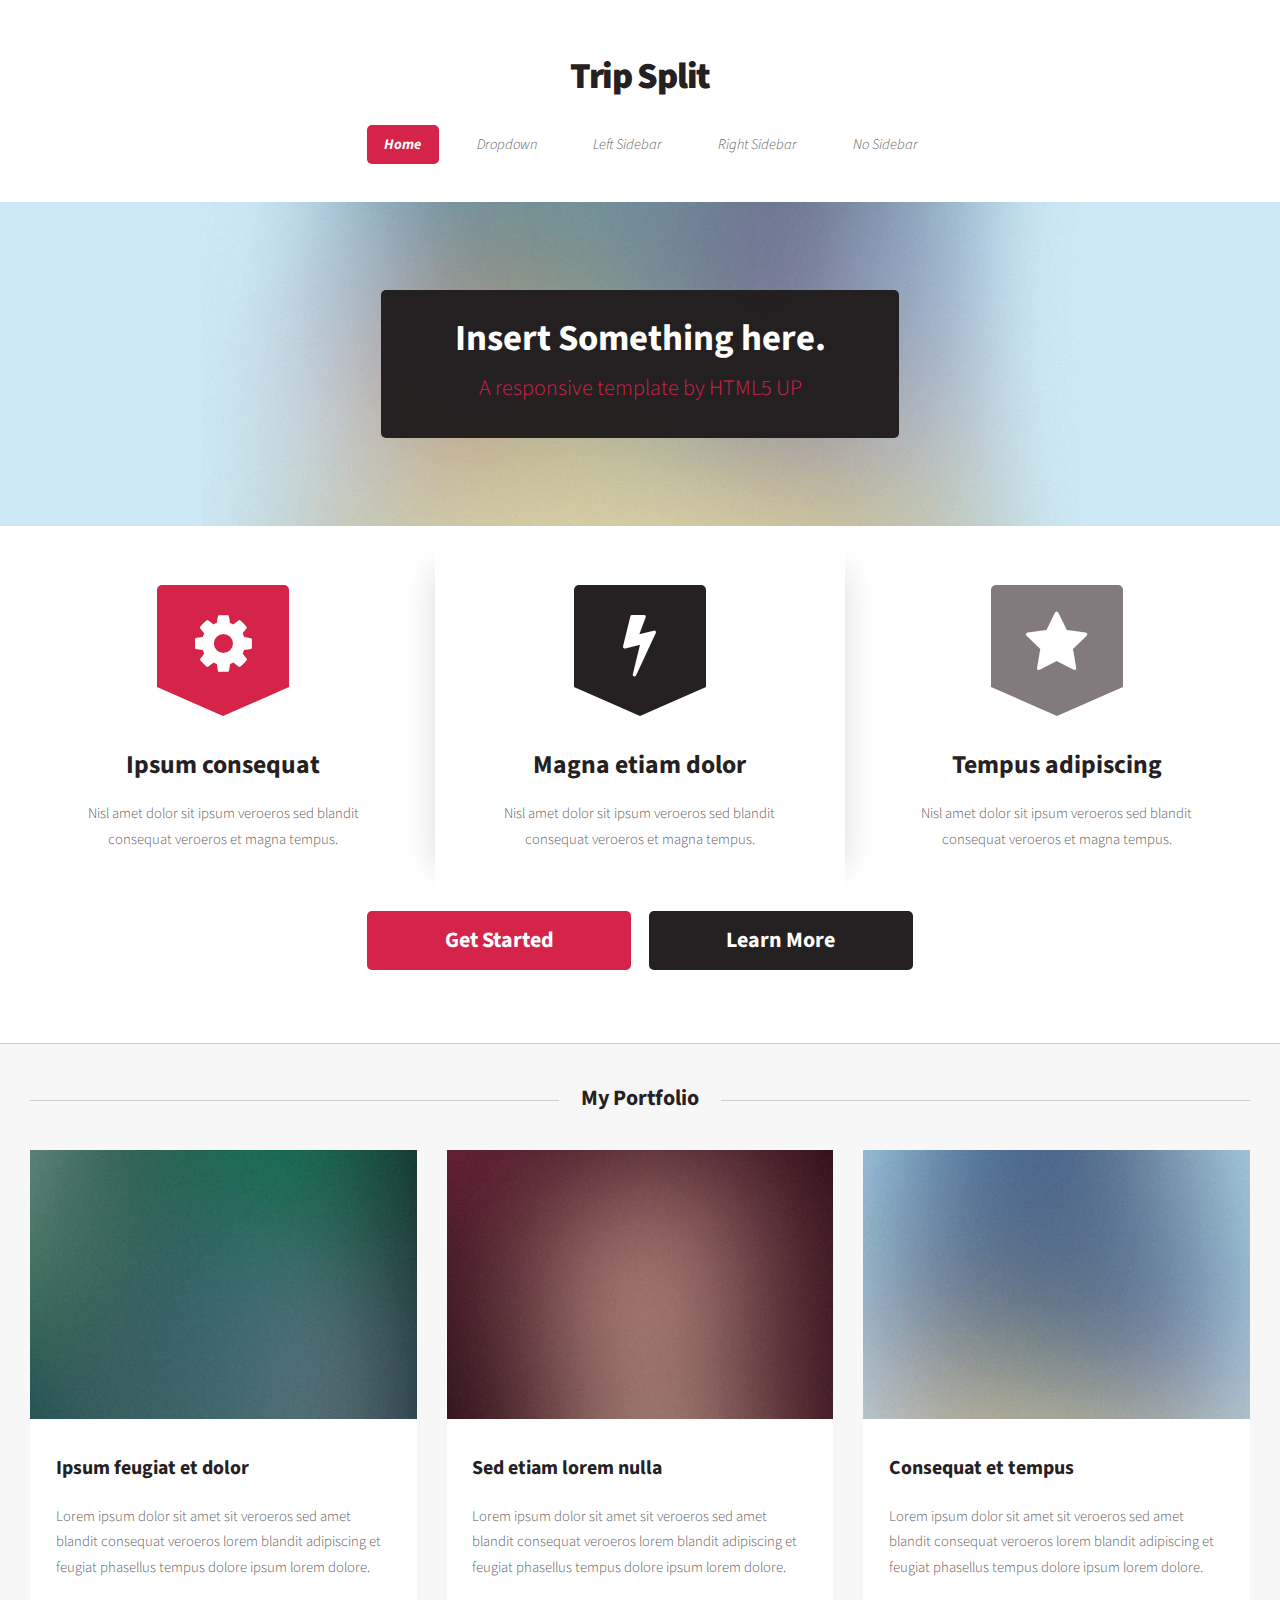
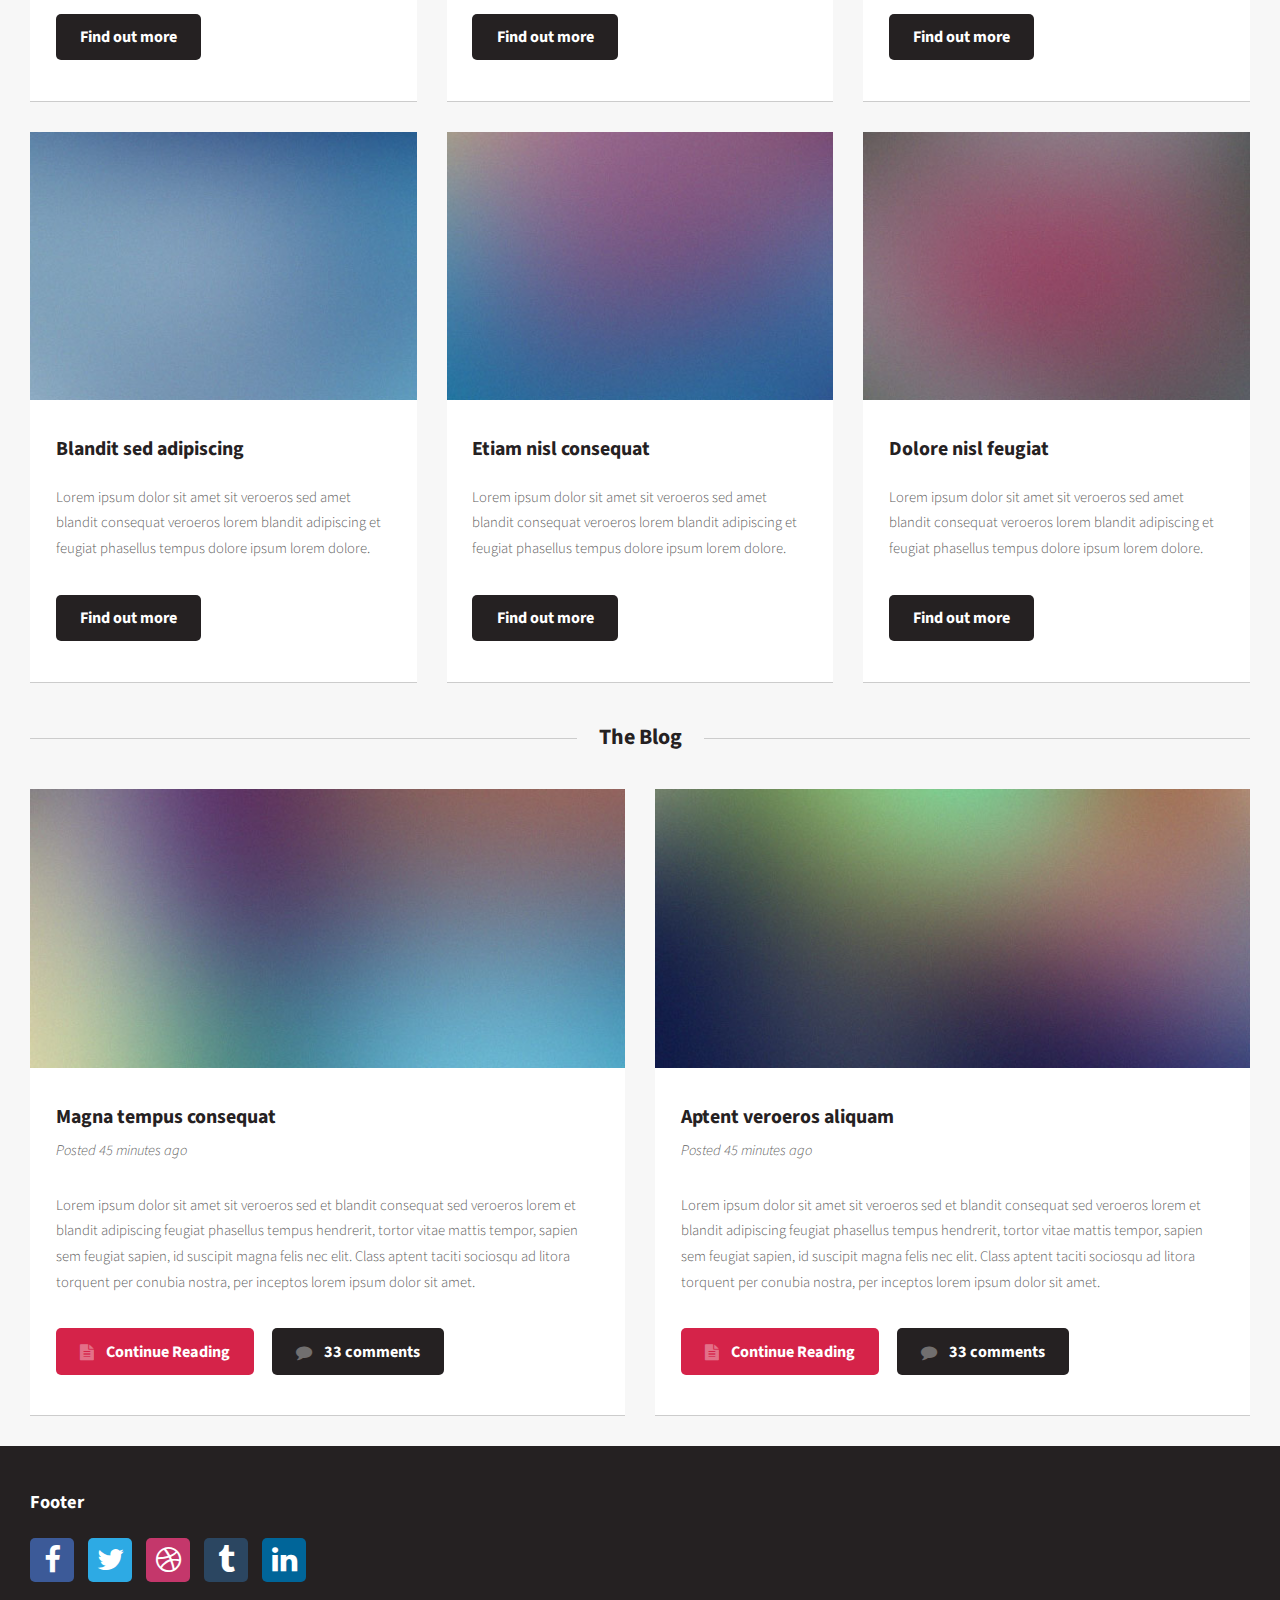
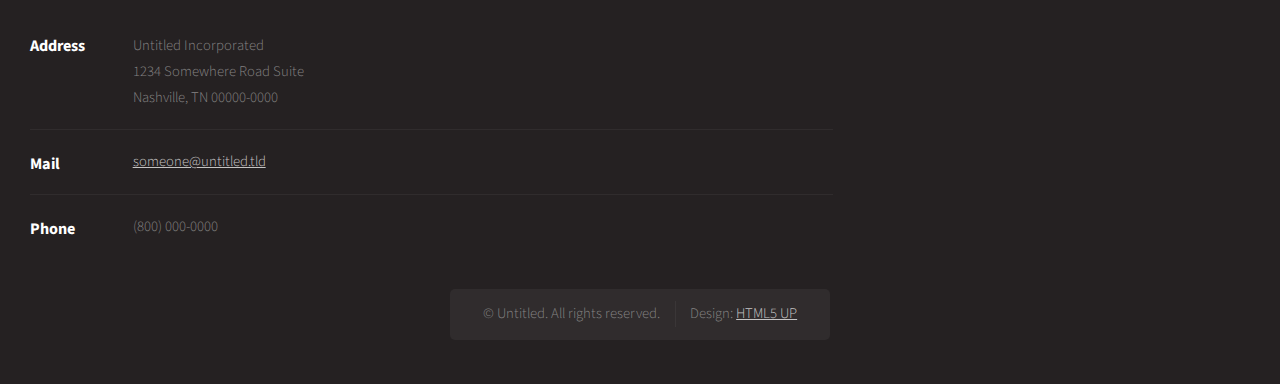
==== Online Website/index.html @ 44458ffa "working on HTML/CSS" ====
<!DOCTYPE HTML>
<!--
	Dopetrope by HTML5 UP
	html5up.net | @ajlkn
	Free for personal and commercial use under the CCA 3.0 license (html5up.net/license)
-->
<html>
	<head>
		<title>Trip Split Project</title>
		<meta charset="utf-8" />
		<meta name="viewport" content="width=device-width, initial-scale=1, user-scalable=no" />
		<link rel="stylesheet" href="assets/css/main.css" />
	</head>
	<body class="homepage is-preload">
		<div id="page-wrapper">

			<!-- Header -->
				<section id="header">

					<!-- Logo -->
						<h1><a href="index.html">Trip Split</a></h1>

					<!-- Nav -->
						<nav id="nav">
							<ul>
								<li class="current"><a href="index.html">Home</a></li>
								<li>
									<a href="#">Dropdown</a>
									<ul>
										<li><a href="#">Dropdown 1</a></li>
										<li><a href="#">Dropdown 2</a></li>
										<li><a href="#">Dropdown 3</a></li>
										<li><a href="#">Dropdown 4</a>
											<ul>
												<li><a href="#">Magna phasellus</a></li>
												<li><a href="#">Etiam dolore nisl</a></li>
												<li><a href="#">Veroeros feugiat</a></li>
												<li><a href="#">Nisl sed aliquam</a></li>
												<li><a href="#">Dolore adipiscing</a></li>
											</ul>
										</li>
										<li><a href="#">Dropdown 5</a></li>
									</ul>
								</li>
								<li><a href="left-sidebar.html">Left Sidebar</a></li>
								<li><a href="right-sidebar.html">Right Sidebar</a></li>
								<li><a href="no-sidebar.html">No Sidebar</a></li>
							</ul>
						</nav>

					<!-- Banner -->
						<section id="banner">
							<header>
								<h2>Insert Something here.</h2>
								<p>A responsive template by HTML5 UP</p>
							</header>
						</section>

					<!-- Intro -->
						<section id="intro" class="container">
                <div class="row">
								<div class="col-4 col-12-medium">
									<section class="first">
										<i class="icon featured fa-cog"></i>
										<header>
											<h2>Ipsum consequat</h2>
										</header>
										<p>Nisl amet dolor sit ipsum veroeros sed blandit consequat veroeros et magna tempus.</p>
									</section>
								</div>
								<div class="col-4 col-12-medium">
									<section class="middle">
										<i class="icon featured alt fa-flash"></i>
										<header>
											<h2>Magna etiam dolor</h2>
										</header>
										<p>Nisl amet dolor sit ipsum veroeros sed blandit consequat veroeros et magna tempus.</p>
									</section>
								</div>
								<div class="col-4 col-12-medium">
									<section class="last">
										<i class="icon featured alt2 fa-star"></i>
										<header>
											<h2>Tempus adipiscing</h2>
										</header>
										<p>Nisl amet dolor sit ipsum veroeros sed blandit consequat veroeros et magna tempus.</p>
									</section>
								</div>
							</div>
							<footer>
								<ul class="actions">
									<li><a href="#" class="button large">Get Started</a></li>
									<li><a href="#" class="button alt large">Learn More</a></li>
								</ul>
							</footer>
						</section>

				</section>

			<!-- Main -->
				<section id="main">
					<div class="container">
						<div class="row">
							<div class="col-12">

								<!-- Portfolio -->
									<section>
										<header class="major">
											<h2>My Portfolio</h2>
										</header>
										<div class="row">
											<div class="col-4 col-6-medium col-12-small">
												<section class="box">
													<a href="#" class="image featured"><img src="images/pic02.jpg" alt="" /></a>
													<header>
														<h3>Ipsum feugiat et dolor</h3>
													</header>
													<p>Lorem ipsum dolor sit amet sit veroeros sed amet blandit consequat veroeros lorem blandit  adipiscing et feugiat phasellus tempus dolore ipsum lorem dolore.</p>
													<footer>
														<ul class="actions">
															<li><a href="#" class="button alt">Find out more</a></li>
														</ul>
													</footer>
												</section>
											</div>
											<div class="col-4 col-6-medium col-12-small">
												<section class="box">
													<a href="#" class="image featured"><img src="images/pic03.jpg" alt="" /></a>
													<header>
														<h3>Sed etiam lorem nulla</h3>
													</header>
													<p>Lorem ipsum dolor sit amet sit veroeros sed amet blandit consequat veroeros lorem blandit  adipiscing et feugiat phasellus tempus dolore ipsum lorem dolore.</p>
													<footer>
														<ul class="actions">
															<li><a href="#" class="button alt">Find out more</a></li>
														</ul>
													</footer>
												</section>
											</div>
											<div class="col-4 col-6-medium col-12-small">
												<section class="box">
													<a href="#" class="image featured"><img src="images/pic04.jpg" alt="" /></a>
													<header>
														<h3>Consequat et tempus</h3>
													</header>
													<p>Lorem ipsum dolor sit amet sit veroeros sed amet blandit consequat veroeros lorem blandit  adipiscing et feugiat phasellus tempus dolore ipsum lorem dolore.</p>
													<footer>
														<ul class="actions">
															<li><a href="#" class="button alt">Find out more</a></li>
														</ul>
													</footer>
												</section>
											</div>
											<div class="col-4 col-6-medium col-12-small">
												<section class="box">
													<a href="#" class="image featured"><img src="images/pic05.jpg" alt="" /></a>
													<header>
														<h3>Blandit sed adipiscing</h3>
													</header>
													<p>Lorem ipsum dolor sit amet sit veroeros sed amet blandit consequat veroeros lorem blandit  adipiscing et feugiat phasellus tempus dolore ipsum lorem dolore.</p>
													<footer>
														<ul class="actions">
															<li><a href="#" class="button alt">Find out more</a></li>
														</ul>
													</footer>
												</section>
											</div>
											<div class="col-4 col-6-medium col-12-small">
												<section class="box">
													<a href="#" class="image featured"><img src="images/pic06.jpg" alt="" /></a>
													<header>
														<h3>Etiam nisl consequat</h3>
													</header>
													<p>Lorem ipsum dolor sit amet sit veroeros sed amet blandit consequat veroeros lorem blandit  adipiscing et feugiat phasellus tempus dolore ipsum lorem dolore.</p>
													<footer>
														<ul class="actions">
															<li><a href="#" class="button alt">Find out more</a></li>
														</ul>
													</footer>
												</section>
											</div>
											<div class="col-4 col-6-medium col-12-small">
												<section class="box">
													<a href="#" class="image featured"><img src="images/pic07.jpg" alt="" /></a>
													<header>
														<h3>Dolore nisl feugiat</h3>
													</header>
													<p>Lorem ipsum dolor sit amet sit veroeros sed amet blandit consequat veroeros lorem blandit  adipiscing et feugiat phasellus tempus dolore ipsum lorem dolore.</p>
													<footer>
														<ul class="actions">
															<li><a href="#" class="button alt">Find out more</a></li>
														</ul>
													</footer>
												</section>
											</div>
										</div>
									</section>

							</div>
							<div class="col-12">

								<!-- Blog -->
									<section>
										<header class="major">
											<h2>The Blog</h2>
										</header>
										<div class="row">
											<div class="col-6 col-12-small">
												<section class="box">
													<a href="#" class="image featured"><img src="images/pic08.jpg" alt="" /></a>
													<header>
														<h3>Magna tempus consequat</h3>
														<p>Posted 45 minutes ago</p>
													</header>
													<p>Lorem ipsum dolor sit amet sit veroeros sed et blandit consequat sed veroeros lorem et blandit  adipiscing feugiat phasellus tempus hendrerit, tortor vitae mattis tempor, sapien sem feugiat sapien, id suscipit magna felis nec elit. Class aptent taciti sociosqu ad litora torquent per conubia nostra, per inceptos lorem ipsum dolor sit amet.</p>
													<footer>
														<ul class="actions">
															<li><a href="#" class="button icon fa-file-text">Continue Reading</a></li>
															<li><a href="#" class="button alt icon fa-comment">33 comments</a></li>
														</ul>
													</footer>
												</section>
											</div>
											<div class="col-6 col-12-small">
												<section class="box">
													<a href="#" class="image featured"><img src="images/pic09.jpg" alt="" /></a>
													<header>
														<h3>Aptent veroeros aliquam</h3>
														<p>Posted 45 minutes ago</p>
													</header>
													<p>Lorem ipsum dolor sit amet sit veroeros sed et blandit consequat sed veroeros lorem et blandit  adipiscing feugiat phasellus tempus hendrerit, tortor vitae mattis tempor, sapien sem feugiat sapien, id suscipit magna felis nec elit. Class aptent taciti sociosqu ad litora torquent per conubia nostra, per inceptos lorem ipsum dolor sit amet.</p>
													<footer>
														<ul class="actions">
															<li><a href="#" class="button icon fa-file-text">Continue Reading</a></li>
															<li><a href="#" class="button alt icon fa-comment">33 comments</a></li>
														</ul>
													</footer>
												</section>
											</div>
										</div>
									</section>

							</div>
						</div>
					</div>
				</section>

      <!-- Footer -->
      <div class="container">
          <section id="footer">
            <div class="row">
            <div class="col-8 col-12-medium">


				<!-- <!-- <section id="footer">
					<div class="container">
						<div class="row">
							<div class="col-8 col-12-medium">
								<section>
									<header>
										<h2>Blandit nisl adipiscing</h2>
									</header>
									<ul class="dates">
										<li>
											<span class="date">Jan <strong>27</strong></span>
											<h3><a href="#">Lorem dolor sit amet veroeros</a></h3>
											<p>Ipsum dolor sit amet veroeros consequat blandit ipsum phasellus lorem consequat etiam.</p>
										</li>
										<li>
											<span class="date">Jan <strong>23</strong></span>
											<h3><a href="#">Ipsum sed blandit nisl consequat</a></h3>
											<p>Blandit phasellus lorem ipsum dolor tempor sapien tortor hendrerit adipiscing feugiat lorem.</p>
										</li>
										<li>
											<span class="date">Jan <strong>15</strong></span>
											<h3><a href="#">Magna tempus lorem feugiat</a></h3>
											<p>Dolore consequat sed phasellus lorem sed etiam nullam dolor etiam sed amet sit consequat.</p>
										</li>
										<li>
											<span class="date">Jan <strong>12</strong></span>
											<h3><a href="#">Dolore tempus ipsum feugiat nulla</a></h3>
											<p>Feugiat lorem dolor sed nullam tempus lorem ipsum dolor sit amet nullam consequat.</p>
										</li>
										<li>
											<span class="date">Jan <strong>10</strong></span>
											<h3><a href="#">Blandit tempus aliquam?</a></h3>
											<p>Feugiat sed tempus blandit tempus adipiscing nisl lorem ipsum dolor sit amet dolore.</p>
										</li>
									</ul>
								</section>
							</div>
							<div class="col-4 col-12-medium">
								<section>
									<header>
										<h2>What's this all about?</h2>
									</header>
									<a href="#" class="image featured"><img src="images/pic10.jpg" alt="" /></a>
									<p>
										This is <strong>Dopetrope</strong> a free, fully responsive HTML5 site template by
										<a href="http://twitter.com/ajlkn">AJ</a> for <a href="http://html5up.net/">HTML5 UP</a> It's released for free under
										the <a href="http://html5up.net/license/">Creative Commons Attribution</a> license so feel free to use it for any personal or commercial project &ndash; just don't forget to credit us!
									</p>
									<footer>
										<ul class="actions">
											<li><a href="#" class="button">Find out more</a></li>
										</ul>
									</footer>
								</section>
							</div>
							<div class="col-4 col-6-medium col-12-small">
								<section>
									<header>
										<h2>Tempus consequat</h2>
									</header>
									<ul class="divided">
										<li><a href="#">Lorem ipsum dolor sit amet sit veroeros</a></li>
										<li><a href="#">Sed et blandit consequat sed tlorem blandit</a></li>
										<li><a href="#">Adipiscing feugiat phasellus sed tempus</a></li>
										<li><a href="#">Hendrerit tortor vitae mattis tempor sapien</a></li>
										<li><a href="#">Sem feugiat sapien id suscipit magna felis nec</a></li>
										<li><a href="#">Elit class aptent taciti sociosqu ad litora</a></li>
									</ul>
								</section>
							</div>
							<div class="col-4 col-6-medium col-12-small">
								<section>
									<header>
										<h2>Ipsum et phasellus</h2>
									</header>
									<ul class="divided">
										<li><a href="#">Lorem ipsum dolor sit amet sit veroeros</a></li>
										<li><a href="#">Sed et blandit consequat sed tlorem blandit</a></li>
										<li><a href="#">Adipiscing feugiat phasellus sed tempus</a></li>
										<li><a href="#">Hendrerit tortor vitae mattis tempor sapien</a></li>
										<li><a href="#">Sem feugiat sapien id suscipit magna felis nec</a></li>
										<li><a href="#">Elit class aptent taciti sociosqu ad litora</a></li>
									</ul>
								</section>
							</div>
							<div class="col-4 col-12-medium"> -->
								<section>
									<header>
										<h2>Footer</h2>
									</header>
									<ul class="social">
										<li><a class="icon fa-facebook" href="#"><span class="label">Facebook</span></a></li>
										<li><a class="icon fa-twitter" href="#"><span class="label">Twitter</span></a></li>
										<li><a class="icon fa-dribbble" href="#"><span class="label">Dribbble</span></a></li>
										<li><a class="icon fa-tumblr" href="#"><span class="label">Tumblr</span></a></li>
										<li><a class="icon fa-linkedin" href="#"><span class="label">LinkedIn</span></a></li>
									</ul>
									<ul class="contact">
										<li>
											<h3>Address</h3>
											<p>
												Untitled Incorporated<br />
												1234 Somewhere Road Suite<br />
												Nashville, TN 00000-0000
											</p>
										</li>
										<li>
											<h3>Mail</h3>
											<p><a href="#">someone@untitled.tld</a></p>
										</li>
										<li>
											<h3>Phone</h3>
											<p>(800) 000-0000</p>
										</li>
									</ul>
								</section>
							</div>
							<div class="col-12">

								<!-- Copyright -->
									<div id="copyright">
										<ul class="links">
											<li>&copy; Untitled. All rights reserved.</li><li>Design: <a href="http://html5up.net">HTML5 UP</a></li>
										</ul>
									</div>

							</div>
						</div>
					</div>
				</section>

		</div>

		<!-- Scripts -->
			<script src="assets/js/jquery.min.js"></script>
			<script src="assets/js/jquery.dropotron.min.js"></script>
			<script src="assets/js/browser.min.js"></script>
			<script src="assets/js/breakpoints.min.js"></script>
			<script src="assets/js/util.js"></script>
			<script src="assets/js/main.js"></script>

	</body>
</html>
---- Online Website/assets/css/main.css ----
@import url("font-awesome.min.css");
@import url("https://fonts.googleapis.com/css?family=Source+Sans+Pro:300,400,700,900,300italic");

/*
	Dopetrope by HTML5 UP
	html5up.net | @ajlkn
	Free for personal and commercial use under the CCA 3.0 license (html5up.net/license)
*/

html, body, div, span, applet, object,
iframe, h1, h2, h3, h4, h5, h6, p, blockquote,
pre, a, abbr, acronym, address, big, cite,
code, del, dfn, em, img, ins, kbd, q, s, samp,
small, strike, strong, sub, sup, tt, var, b,
u, i, center, dl, dt, dd, ol, ul, li, fieldset,
form, label, legend, table, caption, tbody,
tfoot, thead, tr, th, td, article, aside,
canvas, details, embed, figure, figcaption,
footer, header, hgroup, menu, nav, output, ruby,
section, summary, time, mark, audio, video {
	margin: 0;
	padding: 0;
	border: 0;
	font-size: 100%;
	font: inherit;
	vertical-align: baseline;}

article, aside, details, figcaption, figure,
footer, header, hgroup, menu, nav, section {
	display: block;}

body {
	line-height: 1;
}

ol, ul {
	list-style: none;
}

blockquote, q {
	quotes: none;
}

	blockquote:before, blockquote:after, q:before, q:after {
		content: '';
		content: none;
	}

table {
	border-collapse: collapse;
	border-spacing: 0;
}

body {
	-webkit-text-size-adjust: none;
}

mark {
	background-color: transparent;
	color: inherit;
}

input::-moz-focus-inner {
	border: 0;
	padding: 0;
}

input, select, textarea {
	-moz-appearance: none;
	-webkit-appearance: none;
	-ms-appearance: none;
	appearance: none;
}

/* Basic */

	html {
		box-sizing: border-box;
	}

	*, *:before, *:after {
		box-sizing: inherit;
	}

	body {
		background: #252122;
		background-image: url("images/bg02.png");
	}

		body.is-preload *, body.is-preload *:before, body.is-preload *:after {
			-moz-animation: none !important;
			-webkit-animation: none !important;
			-ms-animation: none !important;
			animation: none !important;
			-moz-transition: none !important;
			-webkit-transition: none !important;
			-ms-transition: none !important;
			transition: none !important;
		}

	body, input, textarea, select {
		font-family: 'Source Sans Pro';
		font-weight: 300;
		color: #5d5d5d;
		font-size: 14pt;
		line-height: 1.75em;
	}

	strong, b {
		color: #252122;
		font-weight: 400;
	}

	i, em {
		font-style: italic;
	}

	sub {
		position: relative;
		top: 0.5em;
		font-size: 0.8em;
	}

	sup {
		position: relative;
		top: -0.5em;
		font-size: 0.8em;
	}

	blockquote {
		border-left: solid 0.75em #dddddd;
		padding: 1em 0 1em 1.5em;
		font-style: italic;
	}

	h1, h2, h3, h4, h5, h6 {
		color: #252122;
		font-weight: 700;
	}

	h1 a, h2 a, h3 a, h4 a, h5 a, h6 a {
		color: inherit;
		text-decoration: none;
	}

	h2 {
		font-size: 1.5em;
	}

	h3 {
		font-size: 1.35em;
	}

	a {
		color: #d52349;
		text-decoration: underline;
	}

		a:hover {
			text-decoration: none;
		}

	br.clear {
		clear: both;
	}

	hr {
		border: 0;
		border-top: solid 1px #dddddd;
		height: 1px;
		margin: 2em 0 2em 0;
	}

	p, ul, ol, dl, table {
		margin-bottom: 2em;
	}

/* Container */

	.container {
		margin: 0 auto;
		max-width: 100%;
		width: 70em;
	}

		@media screen and (max-width: 1680px) {

			.container {
				width: 70em;
			}

		}

		@media screen and (max-width: 1280px) {

			.container {
				width: calc(100% - 60px);
			}

		}

		@media screen and (max-width: 980px) {

			.container {
				width: calc(100% - 80px);
			}

		}

		@media screen and (max-width: 736px) {

			.container {
				width: calc(100% - 40px);
			}

		}

/* Row */

	.row {
		display: flex;
		flex-wrap: wrap;
		box-sizing: border-box;
		align-items: stretch;
	}

		.row > * {
			box-sizing: border-box;
		}

		.row.gtr-uniform > * > :last-child {
			margin-bottom: 0;
		}

		.row.aln-left {
			justify-content: flex-start;
		}

		.row.aln-center {
			justify-content: center;
		}

		.row.aln-right {
			justify-content: flex-end;
		}

		.row.aln-top {
			align-items: flex-start;
		}

		.row.aln-middle {
			align-items: center;
		}

		.row.aln-bottom {
			align-items: flex-end;
		}

		.row > .imp {
			order: -1;
		}

		.row > .col-1 {
			width: 8.3333333333%;
		}

		.row > .off-1 {
			margin-left: 8.3333333333%;
		}

		.row > .col-2 {
			width: 16.6666666667%;
		}

		.row > .off-2 {
			margin-left: 16.6666666667%;
		}

		.row > .col-3 {
			width: 25%;
		}

		.row > .off-3 {
			margin-left: 25%;
		}

		.row > .col-4 {
			width: 33.3333333333%;
		}

		.row > .off-4 {
			margin-left: 33.3333333333%;
		}

		.row > .col-5 {
			width: 41.6666666667%;
		}

		.row > .off-5 {
			margin-left: 41.6666666667%;
		}

		.row > .col-6 {
			width: 50%;
		}

		.row > .off-6 {
			margin-left: 50%;
		}

		.row > .col-7 {
			width: 58.3333333333%;
		}

		.row > .off-7 {
			margin-left: 58.3333333333%;
		}

		.row > .col-8 {
			width: 66.6666666667%;
		}

		.row > .off-8 {
			margin-left: 66.6666666667%;
		}

		.row > .col-9 {
			width: 75%;
		}

		.row > .off-9 {
			margin-left: 75%;
		}

		.row > .col-10 {
			width: 83.3333333333%;
		}

		.row > .off-10 {
			margin-left: 83.3333333333%;
		}

		.row > .col-11 {
			width: 91.6666666667%;
		}

		.row > .off-11 {
			margin-left: 91.6666666667%;
		}

		.row > .col-12 {
			width: 100%;
		}

		.row > .off-12 {
			margin-left: 100%;
		}

		.row.gtr-0 {
			margin-top: 0px;
			margin-left: 0px;
		}

			.row.gtr-0 > * {
				padding: 0px 0 0 0px;
			}

			.row.gtr-0.gtr-uniform {
				margin-top: 0px;
			}

				.row.gtr-0.gtr-uniform > * {
					padding-top: 0px;
				}

		.row.gtr-25 {
			margin-top: -12.5px;
			margin-left: -12.5px;
		}

			.row.gtr-25 > * {
				padding: 12.5px 0 0 12.5px;
			}

			.row.gtr-25.gtr-uniform {
				margin-top: -12.5px;
			}

				.row.gtr-25.gtr-uniform > * {
					padding-top: 12.5px;
				}

		.row.gtr-50 {
			margin-top: -25px;
			margin-left: -25px;
		}

			.row.gtr-50 > * {
				padding: 25px 0 0 25px;
			}

			.row.gtr-50.gtr-uniform {
				margin-top: -25px;
			}

				.row.gtr-50.gtr-uniform > * {
					padding-top: 25px;
				}

		.row {
			margin-top: -50px;
			margin-left: -50px;
		}

			.row > * {
				padding: 50px 0 0 50px;
			}

			.row.gtr-uniform {
				margin-top: -50px;
			}

				.row.gtr-uniform > * {
					padding-top: 50px;
				}

		.row.gtr-150 {
			margin-top: -75px;
			margin-left: -75px;
		}

			.row.gtr-150 > * {
				padding: 75px 0 0 75px;
			}

			.row.gtr-150.gtr-uniform {
				margin-top: -75px;
			}

				.row.gtr-150.gtr-uniform > * {
					padding-top: 75px;
				}

		.row.gtr-200 {
			margin-top: -100px;
			margin-left: -100px;
		}

			.row.gtr-200 > * {
				padding: 100px 0 0 100px;
			}

			.row.gtr-200.gtr-uniform {
				margin-top: -100px;
			}

				.row.gtr-200.gtr-uniform > * {
					padding-top: 100px;
				}

		@media screen and (max-width: 1680px) {

			.row {
				display: flex;
				flex-wrap: wrap;
				box-sizing: border-box;
				align-items: stretch;
			}

				.row > * {
					box-sizing: border-box;
				}

				.row.gtr-uniform > * > :last-child {
					margin-bottom: 0;
				}

				.row.aln-left {
					justify-content: flex-start;
				}

				.row.aln-center {
					justify-content: center;
				}

				.row.aln-right {
					justify-content: flex-end;
				}

				.row.aln-top {
					align-items: flex-start;
				}

				.row.aln-middle {
					align-items: center;
				}

				.row.aln-bottom {
					align-items: flex-end;
				}

				.row > .imp-xlarge {
					order: -1;
				}

				.row > .col-1-xlarge {
					width: 8.3333333333%;
				}

				.row > .off-1-xlarge {
					margin-left: 8.3333333333%;
				}

				.row > .col-2-xlarge {
					width: 16.6666666667%;
				}

				.row > .off-2-xlarge {
					margin-left: 16.6666666667%;
				}

				.row > .col-3-xlarge {
					width: 25%;
				}

				.row > .off-3-xlarge {
					margin-left: 25%;
				}

				.row > .col-4-xlarge {
					width: 33.3333333333%;
				}

				.row > .off-4-xlarge {
					margin-left: 33.3333333333%;
				}

				.row > .col-5-xlarge {
					width: 41.6666666667%;
				}

				.row > .off-5-xlarge {
					margin-left: 41.6666666667%;
				}

				.row > .col-6-xlarge {
					width: 50%;
				}

				.row > .off-6-xlarge {
					margin-left: 50%;
				}

				.row > .col-7-xlarge {
					width: 58.3333333333%;
				}

				.row > .off-7-xlarge {
					margin-left: 58.3333333333%;
				}

				.row > .col-8-xlarge {
					width: 66.6666666667%;
				}

				.row > .off-8-xlarge {
					margin-left: 66.6666666667%;
				}

				.row > .col-9-xlarge {
					width: 75%;
				}

				.row > .off-9-xlarge {
					margin-left: 75%;
				}

				.row > .col-10-xlarge {
					width: 83.3333333333%;
				}

				.row > .off-10-xlarge {
					margin-left: 83.3333333333%;
				}

				.row > .col-11-xlarge {
					width: 91.6666666667%;
				}

				.row > .off-11-xlarge {
					margin-left: 91.6666666667%;
				}

				.row > .col-12-xlarge {
					width: 100%;
				}

				.row > .off-12-xlarge {
					margin-left: 100%;
				}

				.row.gtr-0 {
					margin-top: 0px;
					margin-left: 0px;
				}

					.row.gtr-0 > * {
						padding: 0px 0 0 0px;
					}

					.row.gtr-0.gtr-uniform {
						margin-top: 0px;
					}

						.row.gtr-0.gtr-uniform > * {
							padding-top: 0px;
						}

				.row.gtr-25 {
					margin-top: -12.5px;
					margin-left: -12.5px;
				}

					.row.gtr-25 > * {
						padding: 12.5px 0 0 12.5px;
					}

					.row.gtr-25.gtr-uniform {
						margin-top: -12.5px;
					}

						.row.gtr-25.gtr-uniform > * {
							padding-top: 12.5px;
						}

				.row.gtr-50 {
					margin-top: -25px;
					margin-left: -25px;
				}

					.row.gtr-50 > * {
						padding: 25px 0 0 25px;
					}

					.row.gtr-50.gtr-uniform {
						margin-top: -25px;
					}

						.row.gtr-50.gtr-uniform > * {
							padding-top: 25px;
						}

				.row {
					margin-top: -50px;
					margin-left: -50px;
				}

					.row > * {
						padding: 50px 0 0 50px;
					}

					.row.gtr-uniform {
						margin-top: -50px;
					}

						.row.gtr-uniform > * {
							padding-top: 50px;
						}

				.row.gtr-150 {
					margin-top: -75px;
					margin-left: -75px;
				}

					.row.gtr-150 > * {
						padding: 75px 0 0 75px;
					}

					.row.gtr-150.gtr-uniform {
						margin-top: -75px;
					}

						.row.gtr-150.gtr-uniform > * {
							padding-top: 75px;
						}

				.row.gtr-200 {
					margin-top: -100px;
					margin-left: -100px;
				}

					.row.gtr-200 > * {
						padding: 100px 0 0 100px;
					}

					.row.gtr-200.gtr-uniform {
						margin-top: -100px;
					}

						.row.gtr-200.gtr-uniform > * {
							padding-top: 100px;
						}

		}

		@media screen and (max-width: 1280px) {

			.row {
				display: flex;
				flex-wrap: wrap;
				box-sizing: border-box;
				align-items: stretch;
			}

				.row > * {
					box-sizing: border-box;
				}

				.row.gtr-uniform > * > :last-child {
					margin-bottom: 0;
				}

				.row.aln-left {
					justify-content: flex-start;
				}

				.row.aln-center {
					justify-content: center;
				}

				.row.aln-right {
					justify-content: flex-end;
				}

				.row.aln-top {
					align-items: flex-start;
				}

				.row.aln-middle {
					align-items: center;
				}

				.row.aln-bottom {
					align-items: flex-end;
				}

				.row > .imp-large {
					order: -1;
				}

				.row > .col-1-large {
					width: 8.3333333333%;
				}

				.row > .off-1-large {
					margin-left: 8.3333333333%;
				}

				.row > .col-2-large {
					width: 16.6666666667%;
				}

				.row > .off-2-large {
					margin-left: 16.6666666667%;
				}

				.row > .col-3-large {
					width: 25%;
				}

				.row > .off-3-large {
					margin-left: 25%;
				}

				.row > .col-4-large {
					width: 33.3333333333%;
				}

				.row > .off-4-large {
					margin-left: 33.3333333333%;
				}

				.row > .col-5-large {
					width: 41.6666666667%;
				}

				.row > .off-5-large {
					margin-left: 41.6666666667%;
				}

				.row > .col-6-large {
					width: 50%;
				}

				.row > .off-6-large {
					margin-left: 50%;
				}

				.row > .col-7-large {
					width: 58.3333333333%;
				}

				.row > .off-7-large {
					margin-left: 58.3333333333%;
				}

				.row > .col-8-large {
					width: 66.6666666667%;
				}

				.row > .off-8-large {
					margin-left: 66.6666666667%;
				}

				.row > .col-9-large {
					width: 75%;
				}

				.row > .off-9-large {
					margin-left: 75%;
				}

				.row > .col-10-large {
					width: 83.3333333333%;
				}

				.row > .off-10-large {
					margin-left: 83.3333333333%;
				}

				.row > .col-11-large {
					width: 91.6666666667%;
				}

				.row > .off-11-large {
					margin-left: 91.6666666667%;
				}

				.row > .col-12-large {
					width: 100%;
				}

				.row > .off-12-large {
					margin-left: 100%;
				}

				.row.gtr-0 {
					margin-top: 0px;
					margin-left: 0px;
				}

					.row.gtr-0 > * {
						padding: 0px 0 0 0px;
					}

					.row.gtr-0.gtr-uniform {
						margin-top: 0px;
					}

						.row.gtr-0.gtr-uniform > * {
							padding-top: 0px;
						}

				.row.gtr-25 {
					margin-top: -7.5px;
					margin-left: -7.5px;
				}

					.row.gtr-25 > * {
						padding: 7.5px 0 0 7.5px;
					}

					.row.gtr-25.gtr-uniform {
						margin-top: -7.5px;
					}

						.row.gtr-25.gtr-uniform > * {
							padding-top: 7.5px;
						}

				.row.gtr-50 {
					margin-top: -15px;
					margin-left: -15px;
				}

					.row.gtr-50 > * {
						padding: 15px 0 0 15px;
					}

					.row.gtr-50.gtr-uniform {
						margin-top: -15px;
					}

						.row.gtr-50.gtr-uniform > * {
							padding-top: 15px;
						}

				.row {
					margin-top: -30px;
					margin-left: -30px;
				}

					.row > * {
						padding: 30px 0 0 30px;
					}

					.row.gtr-uniform {
						margin-top: -30px;
					}

						.row.gtr-uniform > * {
							padding-top: 30px;
						}

				.row.gtr-150 {
					margin-top: -45px;
					margin-left: -45px;
				}

					.row.gtr-150 > * {
						padding: 45px 0 0 45px;
					}

					.row.gtr-150.gtr-uniform {
						margin-top: -45px;
					}

						.row.gtr-150.gtr-uniform > * {
							padding-top: 45px;
						}

				.row.gtr-200 {
					margin-top: -60px;
					margin-left: -60px;
				}

					.row.gtr-200 > * {
						padding: 60px 0 0 60px;
					}

					.row.gtr-200.gtr-uniform {
						margin-top: -60px;
					}

						.row.gtr-200.gtr-uniform > * {
							padding-top: 60px;
						}

		}

		@media screen and (max-width: 980px) {

			.row {
				display: flex;
				flex-wrap: wrap;
				box-sizing: border-box;
				align-items: stretch;
			}

				.row > * {
					box-sizing: border-box;
				}

				.row.gtr-uniform > * > :last-child {
					margin-bottom: 0;
				}

				.row.aln-left {
					justify-content: flex-start;
				}

				.row.aln-center {
					justify-content: center;
				}

				.row.aln-right {
					justify-content: flex-end;
				}

				.row.aln-top {
					align-items: flex-start;
				}

				.row.aln-middle {
					align-items: center;
				}

				.row.aln-bottom {
					align-items: flex-end;
				}

				.row > .imp-medium {
					order: -1;
				}

				.row > .col-1-medium {
					width: 8.3333333333%;
				}

				.row > .off-1-medium {
					margin-left: 8.3333333333%;
				}

				.row > .col-2-medium {
					width: 16.6666666667%;
				}

				.row > .off-2-medium {
					margin-left: 16.6666666667%;
				}

				.row > .col-3-medium {
					width: 25%;
				}

				.row > .off-3-medium {
					margin-left: 25%;
				}

				.row > .col-4-medium {
					width: 33.3333333333%;
				}

				.row > .off-4-medium {
					margin-left: 33.3333333333%;
				}

				.row > .col-5-medium {
					width: 41.6666666667%;
				}

				.row > .off-5-medium {
					margin-left: 41.6666666667%;
				}

				.row > .col-6-medium {
					width: 50%;
				}

				.row > .off-6-medium {
					margin-left: 50%;
				}

				.row > .col-7-medium {
					width: 58.3333333333%;
				}

				.row > .off-7-medium {
					margin-left: 58.3333333333%;
				}

				.row > .col-8-medium {
					width: 66.6666666667%;
				}

				.row > .off-8-medium {
					margin-left: 66.6666666667%;
				}

				.row > .col-9-medium {
					width: 75%;
				}

				.row > .off-9-medium {
					margin-left: 75%;
				}

				.row > .col-10-medium {
					width: 83.3333333333%;
				}

				.row > .off-10-medium {
					margin-left: 83.3333333333%;
				}

				.row > .col-11-medium {
					width: 91.6666666667%;
				}

				.row > .off-11-medium {
					margin-left: 91.6666666667%;
				}

				.row > .col-12-medium {
					width: 100%;
				}

				.row > .off-12-medium {
					margin-left: 100%;
				}

				.row.gtr-0 {
					margin-top: 0px;
					margin-left: 0px;
				}

					.row.gtr-0 > * {
						padding: 0px 0 0 0px;
					}

					.row.gtr-0.gtr-uniform {
						margin-top: 0px;
					}

						.row.gtr-0.gtr-uniform > * {
							padding-top: 0px;
						}

				.row.gtr-25 {
					margin-top: -10px;
					margin-left: -10px;
				}

					.row.gtr-25 > * {
						padding: 10px 0 0 10px;
					}

					.row.gtr-25.gtr-uniform {
						margin-top: -10px;
					}

						.row.gtr-25.gtr-uniform > * {
							padding-top: 10px;
						}

				.row.gtr-50 {
					margin-top: -20px;
					margin-left: -20px;
				}

					.row.gtr-50 > * {
						padding: 20px 0 0 20px;
					}

					.row.gtr-50.gtr-uniform {
						margin-top: -20px;
					}

						.row.gtr-50.gtr-uniform > * {
							padding-top: 20px;
						}

				.row {
					margin-top: -40px;
					margin-left: -40px;
				}

					.row > * {
						padding: 40px 0 0 40px;
					}

					.row.gtr-uniform {
						margin-top: -40px;
					}

						.row.gtr-uniform > * {
							padding-top: 40px;
						}

				.row.gtr-150 {
					margin-top: -60px;
					margin-left: -60px;
				}

					.row.gtr-150 > * {
						padding: 60px 0 0 60px;
					}

					.row.gtr-150.gtr-uniform {
						margin-top: -60px;
					}

						.row.gtr-150.gtr-uniform > * {
							padding-top: 60px;
						}

				.row.gtr-200 {
					margin-top: -80px;
					margin-left: -80px;
				}

					.row.gtr-200 > * {
						padding: 80px 0 0 80px;
					}

					.row.gtr-200.gtr-uniform {
						margin-top: -80px;
					}

						.row.gtr-200.gtr-uniform > * {
							padding-top: 80px;
						}

		}

		@media screen and (max-width: 736px) {

			.row {
				display: flex;
				flex-wrap: wrap;
				box-sizing: border-box;
				align-items: stretch;
			}

				.row > * {
					box-sizing: border-box;
				}

				.row.gtr-uniform > * > :last-child {
					margin-bottom: 0;
				}

				.row.aln-left {
					justify-content: flex-start;
				}

				.row.aln-center {
					justify-content: center;
				}

				.row.aln-right {
					justify-content: flex-end;
				}

				.row.aln-top {
					align-items: flex-start;
				}

				.row.aln-middle {
					align-items: center;
				}

				.row.aln-bottom {
					align-items: flex-end;
				}

				.row > .imp-small {
					order: -1;
				}

				.row > .col-1-small {
					width: 8.3333333333%;
				}

				.row > .off-1-small {
					margin-left: 8.3333333333%;
				}

				.row > .col-2-small {
					width: 16.6666666667%;
				}

				.row > .off-2-small {
					margin-left: 16.6666666667%;
				}

				.row > .col-3-small {
					width: 25%;
				}

				.row > .off-3-small {
					margin-left: 25%;
				}

				.row > .col-4-small {
					width: 33.3333333333%;
				}

				.row > .off-4-small {
					margin-left: 33.3333333333%;
				}

				.row > .col-5-small {
					width: 41.6666666667%;
				}

				.row > .off-5-small {
					margin-left: 41.6666666667%;
				}

				.row > .col-6-small {
					width: 50%;
				}

				.row > .off-6-small {
					margin-left: 50%;
				}

				.row > .col-7-small {
					width: 58.3333333333%;
				}

				.row > .off-7-small {
					margin-left: 58.3333333333%;
				}

				.row > .col-8-small {
					width: 66.6666666667%;
				}

				.row > .off-8-small {
					margin-left: 66.6666666667%;
				}

				.row > .col-9-small {
					width: 75%;
				}

				.row > .off-9-small {
					margin-left: 75%;
				}

				.row > .col-10-small {
					width: 83.3333333333%;
				}

				.row > .off-10-small {
					margin-left: 83.3333333333%;
				}

				.row > .col-11-small {
					width: 91.6666666667%;
				}

				.row > .off-11-small {
					margin-left: 91.6666666667%;
				}

				.row > .col-12-small {
					width: 100%;
				}

				.row > .off-12-small {
					margin-left: 100%;
				}

				.row.gtr-0 {
					margin-top: 0px;
					margin-left: 0px;
				}

					.row.gtr-0 > * {
						padding: 0px 0 0 0px;
					}

					.row.gtr-0.gtr-uniform {
						margin-top: 0px;
					}

						.row.gtr-0.gtr-uniform > * {
							padding-top: 0px;
						}

				.row.gtr-25 {
					margin-top: -5px;
					margin-left: -5px;
				}

					.row.gtr-25 > * {
						padding: 5px 0 0 5px;
					}

					.row.gtr-25.gtr-uniform {
						margin-top: -5px;
					}

						.row.gtr-25.gtr-uniform > * {
							padding-top: 5px;
						}

				.row.gtr-50 {
					margin-top: -10px;
					margin-left: -10px;
				}

					.row.gtr-50 > * {
						padding: 10px 0 0 10px;
					}

					.row.gtr-50.gtr-uniform {
						margin-top: -10px;
					}

						.row.gtr-50.gtr-uniform > * {
							padding-top: 10px;
						}

				.row {
					margin-top: -20px;
					margin-left: -20px;
				}

					.row > * {
						padding: 20px 0 0 20px;
					}

					.row.gtr-uniform {
						margin-top: -20px;
					}

						.row.gtr-uniform > * {
							padding-top: 20px;
						}

				.row.gtr-150 {
					margin-top: -30px;
					margin-left: -30px;
				}

					.row.gtr-150 > * {
						padding: 30px 0 0 30px;
					}

					.row.gtr-150.gtr-uniform {
						margin-top: -30px;
					}

						.row.gtr-150.gtr-uniform > * {
							padding-top: 30px;
						}

				.row.gtr-200 {
					margin-top: -40px;
					margin-left: -40px;
				}

					.row.gtr-200 > * {
						padding: 40px 0 0 40px;
					}

					.row.gtr-200.gtr-uniform {
						margin-top: -40px;
					}

						.row.gtr-200.gtr-uniform > * {
							padding-top: 40px;
						}

		}

/* Form */

	form label {
		display: block;
		color: #252122;
		font-weight: 400;
		margin: 0 0 0.5em 0;
	}

	form input[type=text],
	form input[type=email],
	form input[type=password],
	form select,
	form textarea {
		-webkit-appearance: none;
		display: block;
		border: 0;
		padding: 0.75em 1em;
		font-size: 1em;
		border-radius: 5px;
		border: solid 1px #dddddd;
		background: #fff;
		width: 100%;
	}

		form input[type=text]:focus,
		form input[type=email]:focus,
		form input[type=password]:focus,
		form select:focus,
		form textarea:focus {
			box-shadow: inset 0px 0px 1px 1px #43bff0;
		}

	form textarea {
		height: 15em;
	}

	form ::-webkit-input-placeholder {
		color: #555 !important;
	}

	form :-moz-placeholder {
		color: #555 !important;
	}

	form ::-moz-placeholder {
		color: #555 !important;
	}

	form :-ms-input-placeholder {
		color: #555 !important;
	}

	form ::-moz-focus-inner {
		border: 0;
	}

/* Tables */

	table {
		width: 100%;
	}

		table tr {
			border-top: solid 1px #dddddd;
		}

			table tr:first-child {
				border-top: 0;
			}

		table td {
			padding: 0.5em 1em 0.5em 1em;
		}

		table th {
			text-align: left;
			padding: 0.5em 1em 0.5em 1em;
			font-weight: 700;
			margin: 0 0 1em 0;
		}

		table thead {
			border-bottom: solid 2px #dddddd;
		}

/* Section/Article */

	section, article {
		margin-bottom: 2.5em;
	}

		section > :last-child, section:last-child, article > :last-child, article:last-child {
			margin-bottom: 0;
		}

	header {
		margin: 0 0 1.5em 0;
	}

		header > p {
			display: block;
			font-style: italic;
			margin: 0.5em 0 0 0;
			padding-bottom: 0.5em;
		}

		header.major {
			position: relative;
			text-align: center;
			border-top: solid 1px #ccc;
			top: 1em;
			margin: 0 0 3em 0;
		}

			header.major h2 {
				background: #fff;
				position: relative;
				top: -0.65em;
				display: inline;
				margin: 0;
				padding: 0 1em 0 1em;
			}

	footer {
		margin: 2.25em 0 0 0;
	}

/* Box */

	.box {
		background: #ffffff;
		border-bottom: solid 1px #ccc;
		padding: 2.75em 1.75em 2.75em 1.75em;
	}

		.box .image.featured {
			position: relative;
			width: auto;
			left: 1.75em;
			top: 1.75em;
			margin: -4.5em 0 4.25em -3.5em;
		}

		.box.post header {
			padding-top: 1em;
			margin: 0 0 2em 0;
		}

		.box.post h2 {
			font-size: 2.5em;
			letter-spacing: -0.015em;
		}

		.box.post header > p {
			margin-top: 1.25em;
			font-size: 1.25em;
		}

		.box footer ul.actions {
			margin-bottom: 0;
		}

/* Button */

	input[type="button"],
	input[type="submit"],
	input[type="reset"],
	button,
	.button {
		-webkit-appearance: none;
		display: inline-block;
		text-decoration: none;
		cursor: pointer;
		border: 0;
		border-radius: 5px;
		background: #d52349;
		color: #fff !important;
		font-weight: 700;
		outline: 0;
		font-size: 1.1em;
		padding: 0.65em 1.5em 0.65em 1.5em;
		text-align: center;
		-moz-transition: background-color .25s ease-in-out;
		-webkit-transition: background-color .25s ease-in-out;
		-ms-transition: background-color .25s ease-in-out;
		transition: background-color .25s ease-in-out;
	}

		input[type="button"]:hover,
		input[type="submit"]:hover,
		input[type="reset"]:hover,
		button:hover,
		.button:hover {
			background: #e53359;
		}

		input[type="button"]:active,
		input[type="submit"]:active,
		input[type="reset"]:active,
		button:active,
		.button:active {
			background: #c51349;
		}

		input[type="button"].alt,
		input[type="submit"].alt,
		input[type="reset"].alt,
		button.alt,
		.button.alt {
			background: #252122;
		}

			input[type="button"].alt:hover,
			input[type="submit"].alt:hover,
			input[type="reset"].alt:hover,
			button.alt:hover,
			.button.alt:hover {
				background: #353132;
			}

			input[type="button"].alt:active,
			input[type="submit"].alt:active,
			input[type="reset"].alt:active,
			button.alt:active,
			.button.alt:active {
				background: #151112;
			}

		input[type="button"].icon:before,
		input[type="submit"].icon:before,
		input[type="reset"].icon:before,
		button.icon:before,
		.button.icon:before {
			opacity: 0.35;
			position: relative;
			top: 0.05em;
			margin-right: 0.75em;
		}

		input[type="button"].large,
		input[type="submit"].large,
		input[type="reset"].large,
		button.large,
		.button.large {
			font-size: 1.5em;
			padding: 0.75em 1.5em 0.75em 1.5em;
		}

/* Image */

	.image {
		display: inline-block;
		outline: 0;
	}

		.image img {
			display: block;
			width: 100%;
		}

		.image.centered {
			display: block;
			margin: 0 0 2em 0;
		}

			.image.centered img {
				margin: 0 auto;
				width: auto;
			}

		.image.featured {
			display: block;
			width: 100%;
			margin: 0 0 2em 0;
		}

		.image.left {
			float: left;
			margin: 0 2em 2em 0;
		}

/* List */

	ul {
		list-style: disc;
		padding-left: 1em;
	}

		ul li {
			padding-left: 0.5em;
		}

	ol {
		list-style: decimal;
		padding-left: 1.25em;
	}

		ol li {
			padding-left: 0.25em;
		}

/* Actions */

	ul.actions {
		list-style: none;
		padding-left: 0;
	}

		ul.actions li {
			display: inline-block;
			margin-left: 1em;
			padding-left: 0;
		}

			ul.actions li:first-child {
				margin-left: 0;
			}

/* Links */

	ul.links {
		list-style: none;
		padding-left: 0;
	}

		ul.links li {
			display: inline-block;
			border-left: solid 1px rgba(255, 255, 255, 0.05);
			padding: 0 0 0 1em;
			margin: 0 0 0 1em;
		}

			ul.links li:first-child {
				border-left: 0;
				padding-left: 0;
				margin-left: 0;
			}

/* Contact */

	ul.contact {
		list-style: none;
		padding-left: 0;
	}

		ul.contact li {
			position: relative;
			border-top: solid 1px #ddd;
			padding: 1.3em 0 1.3em 7em;
		}

			ul.contact li h3 {
				position: absolute;
				left: 0;
				top: 1.3em;
				font-size: 1.1em;
			}

			ul.contact li p {
				margin: 0;
			}

			ul.contact li:first-child {
				padding-top: 0;
				border-top: 0;
			}

				ul.contact li:first-child h3 {
					top: 0;
				}

/* Dates */

	ul.dates {
		list-style: none;
		padding-left: 0;
	}

		ul.dates li {
			position: relative;
			border-top: solid 1px #ddd;
			padding: 1.3em 0 1.3em 6.75em;
		}

		ul.dates .date {
			display: block;
			position: absolute;
			left: 0;
			top: 1.3em;
			background-color: #d52349;
			height: 3.5em;
			text-align: center;
			color: #fff;
			line-height: 1em;
			border-top-left-radius: 5px;
			border-bottom-left-radius: 5px;
			padding: 0.5em 0.75em 0 1em;
		}

			ul.dates .date:after {
				content: '';
				position: absolute;
				bottom: 0;
				right: -1.2em;
				border-left: solid 1.25em #d52349;
				border-top: solid 1.8em transparent;
				border-bottom: solid 1.8em transparent;
			}

			ul.dates .date strong {
				display: block;
				font-size: 1.75em;
				padding-top: 0.15em;
			}

		ul.dates h3 {
			font-size: 1.1em;
		}

		ul.dates p {
			margin: 0;
		}

		ul.dates li:first-child {
			border-top: 0;
			padding-top: 0;
		}

			ul.dates li:first-child .date {
				top: 0;
			}

/* Divided */

	ul.divided {
		list-style: none;
		padding-left: 0;
	}

		ul.divided li {
			border-top: solid 1px #ddd;
			padding: 1em 0 1em 0;
		}

			ul.divided li:first-child {
				border-top: 0;
				padding-top: 0;
			}

/* Social */

	ul.social {
		list-style: none;
		padding-left: 0;
		overflow: hidden;
		cursor: default;
		margin: 0 0 3.25em 0;
	}

		ul.social li {
			display: inline-block;
			padding-left: 0;
			margin-left: 0.75em;
		}

			ul.social li:first-child {
				margin-left: 0;
			}

			ul.social li a {
				display: inline-block;
				width: 3em;
				height: 3em;
				text-align: center;
				border-radius: 5px;
				background: #888;
				-moz-transition: background-color .25s ease-in-out;
				-webkit-transition: background-color .25s ease-in-out;
				-ms-transition: background-color .25s ease-in-out;
				transition: background-color .25s ease-in-out;
			}

				ul.social li a:before {
					color: #fff;
					font-size: 2em;
					line-height: 1.5em;
				}

				ul.social li a.fa-facebook {
					background: #3c5a98;
				}

					ul.social li a.fa-facebook:hover {
						background: #4c6aa8;
					}

				ul.social li a.fa-twitter {
					background: #2daae4;
				}

					ul.social li a.fa-twitter:hover {
						background: #3dbaf4;
					}

				ul.social li a.fa-dribbble {
					background: #c4376b;
				}

					ul.social li a.fa-dribbble:hover {
						background: #d4477b;
					}

				ul.social li a.fa-linkedin {
					background: #006599;
				}

					ul.social li a.fa-linkedin:hover {
						background: #1075a9;
					}

				ul.social li a.fa-tumblr {
					background: #2b4661;
				}

					ul.social li a.fa-tumblr:hover {
						background: #3b5671;
					}

				ul.social li a.fa-google-plus {
					background: #da2713;
				}

					ul.social li a.fa-google-plus:hover {
						background: #ea3723;
					}

/* Icons */

	.icon {
		position: relative;
		text-decoration: none;
	}

		.icon:before {
			-moz-osx-font-smoothing: grayscale;
			-webkit-font-smoothing: antialiased;
			font-family: FontAwesome;
			font-style: normal;
			font-weight: normal;
			text-transform: none !important;
		}

		.icon > .label {
			display: none;
		}

		.icon.featured {
			position: relative;
			display: inline-block;
			background-color: #d52349;
			width: 9em;
			padding: 1.75em 0 0.75em 0;
			border-top-left-radius: 5px;
			border-top-right-radius: 5px;
			margin: 0 0 4.5em 0;
			cursor: default;
		}

			.icon.featured:before {
				font-size: 4.5em;
				line-height: 1em;
				color: #fff;
			}

			.icon.featured:after {
				content: '';
				position: absolute;
				bottom: -1.95em;
				left: 0;
				border-top: solid 2em #d52349;
				border-left: solid 4.5em transparent;
				border-right: solid 4.5em transparent;
			}

			.icon.featured.alt {
				background-color: #252122;
			}

				.icon.featured.alt:after {
					border-top-color: #252122;
				}

			.icon.featured.alt2 {
				background-color: #827a7c;
			}

				.icon.featured.alt2:after {
					border-top-color: #827a7c;
				}

/* Page Wrapper */

	#page-wrapper > section {
		margin-bottom: 0;
	}

/* Header */

	#header {
		position: relative;
		background: #ffffff;
		border-bottom: solid 1px #ccc;
		padding: 5em 0 4em 0;
		text-align: center;
	}

		#header h1 {
			color: #252122;
			font-weight: 900;
			font-size: 2.5em;
			letter-spacing: -0.035em;
			line-height: 1;
		}

/* Nav */

	#nav {
		margin: 2.5em 0 0 0;
	}

		#nav > ul {
			margin: 0;
		}

			#nav > ul > li {
				display: inline-block;
				font-style: italic;
				margin: 0 0.35em 0 0.35em;
			}

				#nav > ul > li > ul {
					display: none;
				}

				#nav > ul > li > a {
					border-radius: 5px;
					color: #5d5d5d;
					text-decoration: none;
					padding: 0.6em 1.2em 0.6em 1.2em;
					-moz-transition: background-color .25s ease-in-out;
					-webkit-transition: background-color .25s ease-in-out;
					-ms-transition: background-color .25s ease-in-out;
					transition: background-color .25s ease-in-out;
					outline: 0;
				}

				#nav > ul > li:hover > a, #nav > ul > li.active > a {
					background: #f3f3f3;
				}

				#nav > ul > li.current > a {
					background: #d52349;
					color: #fff !important;
					font-weight: 700;
				}

	.dropotron {
		border-radius: 5px;
		background-color: #252122;
		background-color: rgba(34, 30, 31, 0.98);
		padding: 1.25em 1.5em 1.25em 1.5em;
		font-style: italic;
		min-width: 13em;
		box-shadow: 0px 8px 15px 0px rgba(0, 0, 0, 0.5);
		text-align: left;
		margin-top: -1.25em;
		margin-left: -1px;
		list-style: none;
	}

		.dropotron a, .dropotron span {
			color: #aaa;
			text-decoration: none;
			-moz-transition: color .25s ease-in-out;
			-webkit-transition: color .25s ease-in-out;
			-ms-transition: color .25s ease-in-out;
			transition: color .25s ease-in-out;
		}

		.dropotron li {
			padding: 0.25em 0 0.25em 0;
		}

			.dropotron li:hover > a, .dropotron li:hover > span {
				color: #fff;
			}

		.dropotron.level-0 {
			margin-top: 2em;
		}

			.dropotron.level-0:before {
				content: '';
				display: block;
				position: absolute;
				left: 50%;
				margin-left: -10px;
				top: -9px;
				border-left: solid 10px transparent;
				border-right: solid 10px transparent;
				border-bottom: solid 10px #252122;
				border-bottom-color: rgba(34, 30, 31, 0.98);
			}

/* Banner */

	#banner {
		background: rgb(204, 232, 244) url("../../images/pic01.jpg");
		background-position: center center;
		background-size: auto 100%;
		background-repeat: no-repeat;
		text-align: center;
		position: relative;
		padding: 8em 0;
		margin: 4em 0 0 0;
	}

		#banner header {
			background-color: rgba(34, 30, 31, 0.98);
			display: inline-block;
			padding: 2.5em 5em;
			border-radius: 5px;
		}

			#banner header h2 {
				color: #fff;
				font-weight: 700;
				font-size: 2.5em;
				margin: 0 0 0.65em 0;
			}

			#banner header p {
				color: #d52349;
				padding: 0;
				font-style: normal;
				margin: 0;
				font-size: 1.5em;
			}

/* Intro */

	#intro {
		text-align: center;
		overflow: hidden;
	}

		#intro section {
			margin: 3em 0;
			padding: 2.5em 0;
		}

		#intro h2 {
			font-size: 1.75em;
		}

		#intro p {
			margin: 0;
		}

		#intro .middle {
			position: relative;
			z-index: 1;
		}

			#intro .middle:before {
				content: '';
				width: 32px;
				height: 100%;
				position: absolute;
				left: -24px;
				top: 0;
				display: block;
				z-index: -1;
				box-shadow: 32px 0 0 0 #fff, 0 -32px 0 0 #fff, 0 32px 0 0 #fff, 32px 32px 0 0 #fff, 32px -32px 0 0 #fff, 0 0 32px 0 rgba(0, 0, 0, 0.15);
			}

			#intro .middle:after {
				content: '';
				width: 32px;
				height: 100%;
				position: absolute;
				right: -24px;
				top: 0;
				display: block;
				z-index: -1;
				box-shadow: -32px 0 0 0 #fff, 0 -32px 0 0 #fff, 0 32px 0 0 #fff, -32px 32px 0 0 #fff, -32px -32px 0 0 #fff, 0 0 32px 0 rgba(0, 0, 0, 0.15);
			}

		#intro .button {
			min-width: 12em;
		}

		#intro footer {
			margin: 0;
		}

/* Main */

	#main {
		position: relative;
		background: #f7f7f7 url("images/bg02.png");
		padding: 4em 0 4em 0;
	}

		#main:before {
			content: '';
			position: absolute;
			top: 0;
			left: 0;
			width: 100%;
			background: url("images/bg01.png");
			background-size: 100% 100%;
			z-index: 0;
			opacity: 0.1;
		}

		#main .major h2 {
			background: #f7f7f7 url("images/bg02.png");
		}

/* Footer */

	#footer {
		position: relative;
		color: #858484;
		padding: 4em 0;
	}

		#footer:before {
			content: '';
			position: absolute;
			top: 0;
			left: 0;
			width: 100%;
			background: url("images/bg01.png");
			background-size: 100% 100%;
			z-index: 0;
			opacity: 0.5;
		}

		#footer a {
			color: #c5c4c4;
		}

		#footer h2, #footer h3, #footer h4, #footer h5, #footer h6, #footer strong, #footer b {
			color: #fff;
		}

			#footer h2 a, #footer h3 a, #footer h4 a, #footer h5 a, #footer h6 a, #footer strong a, #footer b a {
				color: inherit;
			}

		#footer ul.contact li, #footer ul.dates li, #footer ul.divided li {
			border-top-color: #353434;
			border-top-color: rgba(255, 255, 255, 0.05);
		}

		#footer header {
			margin: 0 0 3em 0;
		}

			#footer header h2 {
				font-size: 1.75em;
			}

/* Copyright */

	#copyright {
		text-align: center;
		margin: 3em 0 2em 0;
	}

		#copyright ul.links {
			display: inline-block;
			background: #2C2929;
			background: rgba(255, 255, 255, 0.05);
			border-radius: 5px;
			margin: 0;
			padding: 0.85em 2.25em 0.85em 2.25em;
		}

/* XLarge */

	@media screen and (max-width: 1680px) {

		/* Basic */

			body, input, textarea, select {
				font-size: 12pt;
			}

	}

/* Large */

	@media screen and (max-width: 1280px) {

		/* Basic */

			body, input, textarea, select {
				font-size: 11pt;
			}

		/* Section/Article */

			header.major {
				margin: 0.75em 0 2.5em 0;
			}

				header.major h2 {
					padding: 0 1em 0 1em;
				}

		/* Social */

			ul.social li {
				margin: 0 0 0.25em 0.75em;
			}

		/* Header */

			#header {
				padding: 4em 0 3em 0;
			}

		/* Banner */

			#banner {
				padding: 6em 0;
				margin: 3em 0 0 0;
			}

		/* Intro */

			#intro {
				padding: 0;
			}

				#intro section {
					padding: 1em 2em;
				}

				#intro .middle:before {
					left: -12px;
				}

				#intro .middle:after {
					right: -12px;
				}

		/* Main */

			#main {
				padding: 30px 0;
			}

		/* Footer */

			#footer {
				padding: 3em 0;
			}

				#footer:before {
					height: 2.5em;
				}

				#footer header {
					margin: 0 0 1.5em 0;
				}

					#footer header h2 {
						font-size: 1.25em;
					}

		/* Copyright */

			#copyright {
				margin: 0;
			}

	}

/* Medium */

	#navPanel, #titleBar {
		display: none;
	}

	@media screen and (max-width: 980px) {

		/* Basic */

			html, body {
				overflow-x: hidden;
			}

		/* Box */

			.box footer ul.actions li {
				margin: 1em 0 0 0;
				display: block;
			}

				.box footer ul.actions li .button {
					width: 100%;
				}

				.box footer ul.actions li:first-child {
					margin-top: 0;
				}

		/* Header */

			#header {
				padding: 3.5em 0 3em 0;
			}

		/* Nav */

			#nav {
				display: none;
			}

		/* Intro */

			#intro {
				padding: 3em 0 0 0;
			}

				#intro section {
					position: relative;
					border-top: solid 1px #dfdfdf;
					margin: 0;
					padding: 40px 0 0 0;
				}

					#intro section.first {
						border-top: 0;
						padding-top: 0;
					}

					#intro section p {
						margin: 0;
					}

				#intro .middle:before, #intro .middle:after {
					display: none;
				}

				#intro footer {
					padding: 3em 0 0 0;
				}

					#intro footer ul.actions {
						margin-bottom: 0;
					}

		/* Main */

			#main {
				padding: 40px 0;
			}

		/* Copyright */

			#copyright ul.links {
				display: block;
			}

		/* Nav */

			#page-wrapper {
				-moz-backface-visibility: hidden;
				-webkit-backface-visibility: hidden;
				-ms-backface-visibility: hidden;
				backface-visibility: hidden;
				-moz-transition: -moz-transform 0.5s ease;
				-webkit-transition: -webkit-transform 0.5s ease;
				-ms-transition: -ms-transform 0.5s ease;
				transition: transform 0.5s ease;
				padding-bottom: 1px;
			}

			#titleBar {
				-moz-backface-visibility: hidden;
				-webkit-backface-visibility: hidden;
				-ms-backface-visibility: hidden;
				backface-visibility: hidden;
				-moz-transition: -moz-transform 0.5s ease;
				-webkit-transition: -webkit-transform 0.5s ease;
				-ms-transition: -ms-transform 0.5s ease;
				transition: transform 0.5s ease;
				display: block;
				height: 44px;
				left: 0;
				position: fixed;
				top: 0;
				width: 100%;
				z-index: 10001;
				background: none;
			}

				#titleBar .toggle {
					width: 80px;
					height: 60px;
				}

					#titleBar .toggle:before {
						font-family: FontAwesome;
						text-decoration: none;
						font-style: normal;
						font-weight: normal;
						-webkit-font-smoothing: antialiased;
						-moz-osx-font-smoothing: grayscale;
						content: '\f0c9';
						display: block;
						position: absolute;
						left: 10px;
						top: 10px;
						width: 50px;
						height: 40px;
						line-height: 40px;
						font-size: 18px;
						color: #fff;
						text-align: center;
						background: rgba(150, 150, 150, 0.75);
						border-radius: 5px;
					}

					#titleBar .toggle:active:before {
						background-color: #969696;
					}

			#navPanel {
				-moz-backface-visibility: hidden;
				-webkit-backface-visibility: hidden;
				-ms-backface-visibility: hidden;
				backface-visibility: hidden;
				-moz-transform: translateX(-275px);
				-webkit-transform: translateX(-275px);
				-ms-transform: translateX(-275px);
				transform: translateX(-275px);
				-moz-transition: -moz-transform 0.5s ease;
				-webkit-transition: -webkit-transform 0.5s ease;
				-ms-transition: -ms-transform 0.5s ease;
				transition: transform 0.5s ease;
				display: block;
				height: 100%;
				left: 0;
				overflow-y: auto;
				position: fixed;
				top: 0;
				width: 275px;
				z-index: 10002;
				color: #858484;
				background-image: url("images/bg02.png");
				box-shadow: inset -3px 0px 5px 0px rgba(0, 0, 0, 0.35);
			}

				#navPanel .link {
					display: block;
					color: #888;
					text-decoration: none;
					height: 44px;
					line-height: 44px;
					border-top: solid 1px rgba(255, 255, 255, 0.05);
					padding: 0 1em 0 1em;
					font-style: italic;
				}

					#navPanel .link:first-child {
						border-top: 0;
					}

				#navPanel .indent-1 {
					display: inline-block;
					width: 1em;
				}

				#navPanel .indent-2 {
					display: inline-block;
					width: 2em;
				}

				#navPanel .indent-3 {
					display: inline-block;
					width: 3em;
				}

				#navPanel .indent-4 {
					display: inline-block;
					width: 4em;
				}

				#navPanel .indent-5 {
					display: inline-block;
					width: 5em;
				}

				#navPanel .depth-0 {
					color: #fff;
				}

			body.navPanel-visible #page-wrapper {
				-moz-transform: translateX(275px);
				-webkit-transform: translateX(275px);
				-ms-transform: translateX(275px);
				transform: translateX(275px);
			}

			body.navPanel-visible #titleBar {
				-moz-transform: translateX(275px);
				-webkit-transform: translateX(275px);
				-ms-transform: translateX(275px);
				transform: translateX(275px);
			}

			body.navPanel-visible #navPanel {
				-moz-transform: translateX(0);
				-webkit-transform: translateX(0);
				-ms-transform: translateX(0);
				transform: translateX(0);
			}

	}

/* Small */

	@media screen and (max-width: 736px) {

		/* Basic */

			body, input, textarea, select {
				font-size: 11pt;
			}

			h2, h3, h4, h5, h6 {
				font-size: 1.25em;
			}

		/* Button */

			input[type="button"].large,
			input[type="submit"].large,
			input[type="reset"].large,
			button.large,
			.button.large {
				font-size: 1.1em;
				padding: 0.65em 1.5em 0.65em 1.5em;
			}

		/* Actions */

			ul.actions li {
				margin: 1em 0 0 0;
				display: block;
			}

				ul.actions li .button {
					width: 100%;
				}

				ul.actions li:first-child {
					margin-top: 0;
				}

		/* Section/Article */

			section, article {
				margin-bottom: 20px;
			}

			header {
				margin: 0 0 1em 0;
			}

			footer {
				margin: 2em 0 0 0;
			}

		/* Box */

			.box {
				padding: 25px 15px 20px 15px;
			}

				.box .image.featured {
					left: 15px;
					top: 15px;
					margin: -40px 0 40px -30px;
				}

				.box.post header {
					padding-top: 0;
					margin: 0 0 1em 0;
				}

				.box.post h2 {
					font-size: 1.5em;
					line-height: 1.5em;
				}

				.box.post header > p {
					margin-top: 0;
					font-size: 1em;
				}

		/* Divided */

			ul.divided li {
				padding: 0.5em 0 0.5em 0;
			}

		/* Contact */

			ul.contact li {
				padding: 0.8em 0 0.8em 7em;
			}

				ul.contact li h3 {
					top: 0.8em;
				}

		/* Dates */

			ul.dates li {
				padding-left: 6em;
			}

			ul.dates h3 {
				margin: 0 0 0.5em 0;
			}

		/* Links */

			ul.links li {
				display: block;
				padding: 0.25em 0 0 0;
				margin: 0.25em 0 0 0;
				border-left: 0;
			}

				ul.links li:first-child {
					padding-top: 0;
					margin-top: 0;
				}

		/* Social */

			ul.social li {
				margin: 0 0.5em 0.75em 0;
			}

		/* Icons */

			.icon.featured {
				width: 8em;
				margin: 0 0 3em 0;
			}

				.icon.featured:after {
					border-left: solid 4em transparent;
					border-right: solid 4em transparent;
				}

		/* Header */

			#header {
				text-align: center;
				padding: 2em 0;
			}

				#header h1 {
					color: #252122;
					font-weight: 900;
					font-size: 1.75em;
					letter-spacing: -0.035em;
				}

		/* Intro */

			#intro {
				padding: 2em 0 0 0;
			}

				#intro section {
					padding: 40px 0 0 0;
					margin: 20px 0 0 0;
				}

				#intro h2 {
					font-size: 1.25em;
				}

		/* Banner */

			#banner {
				padding: 6em 0;
				margin: 2em 0 0 0;
			}

				#banner header {
					padding: 1.5em 1em 1.5em 1em;
					display: block;
					border-radius: 0;
				}

					#banner header h2 {
						font-size: 1.5em;
						line-height: 1.5em;
						margin: 0 0 0.25em 0;
					}

					#banner header p {
						font-size: 1.2em;
					}

		/* Main */

			#main {
				padding: 20px 0;
			}

		/* Footer */

			#footer {
				padding: 40px 0 20px 0;
			}

	}
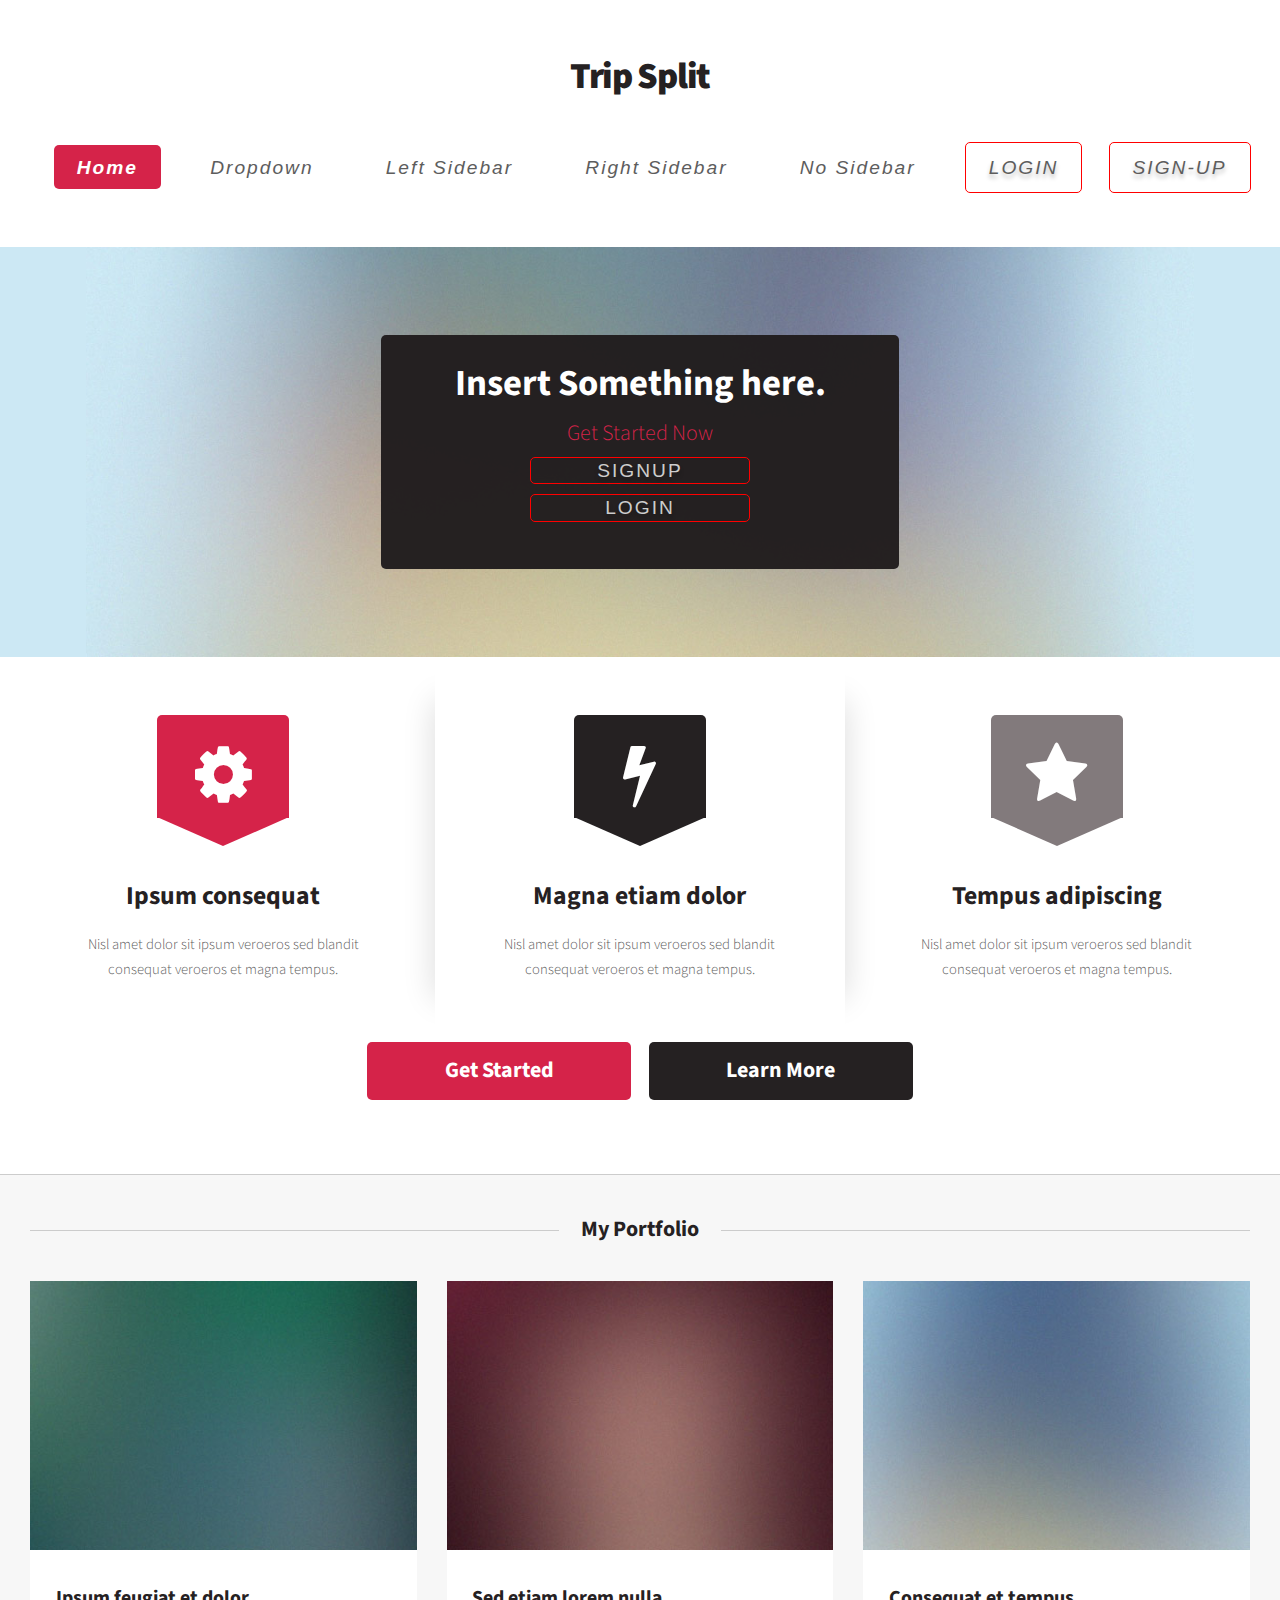
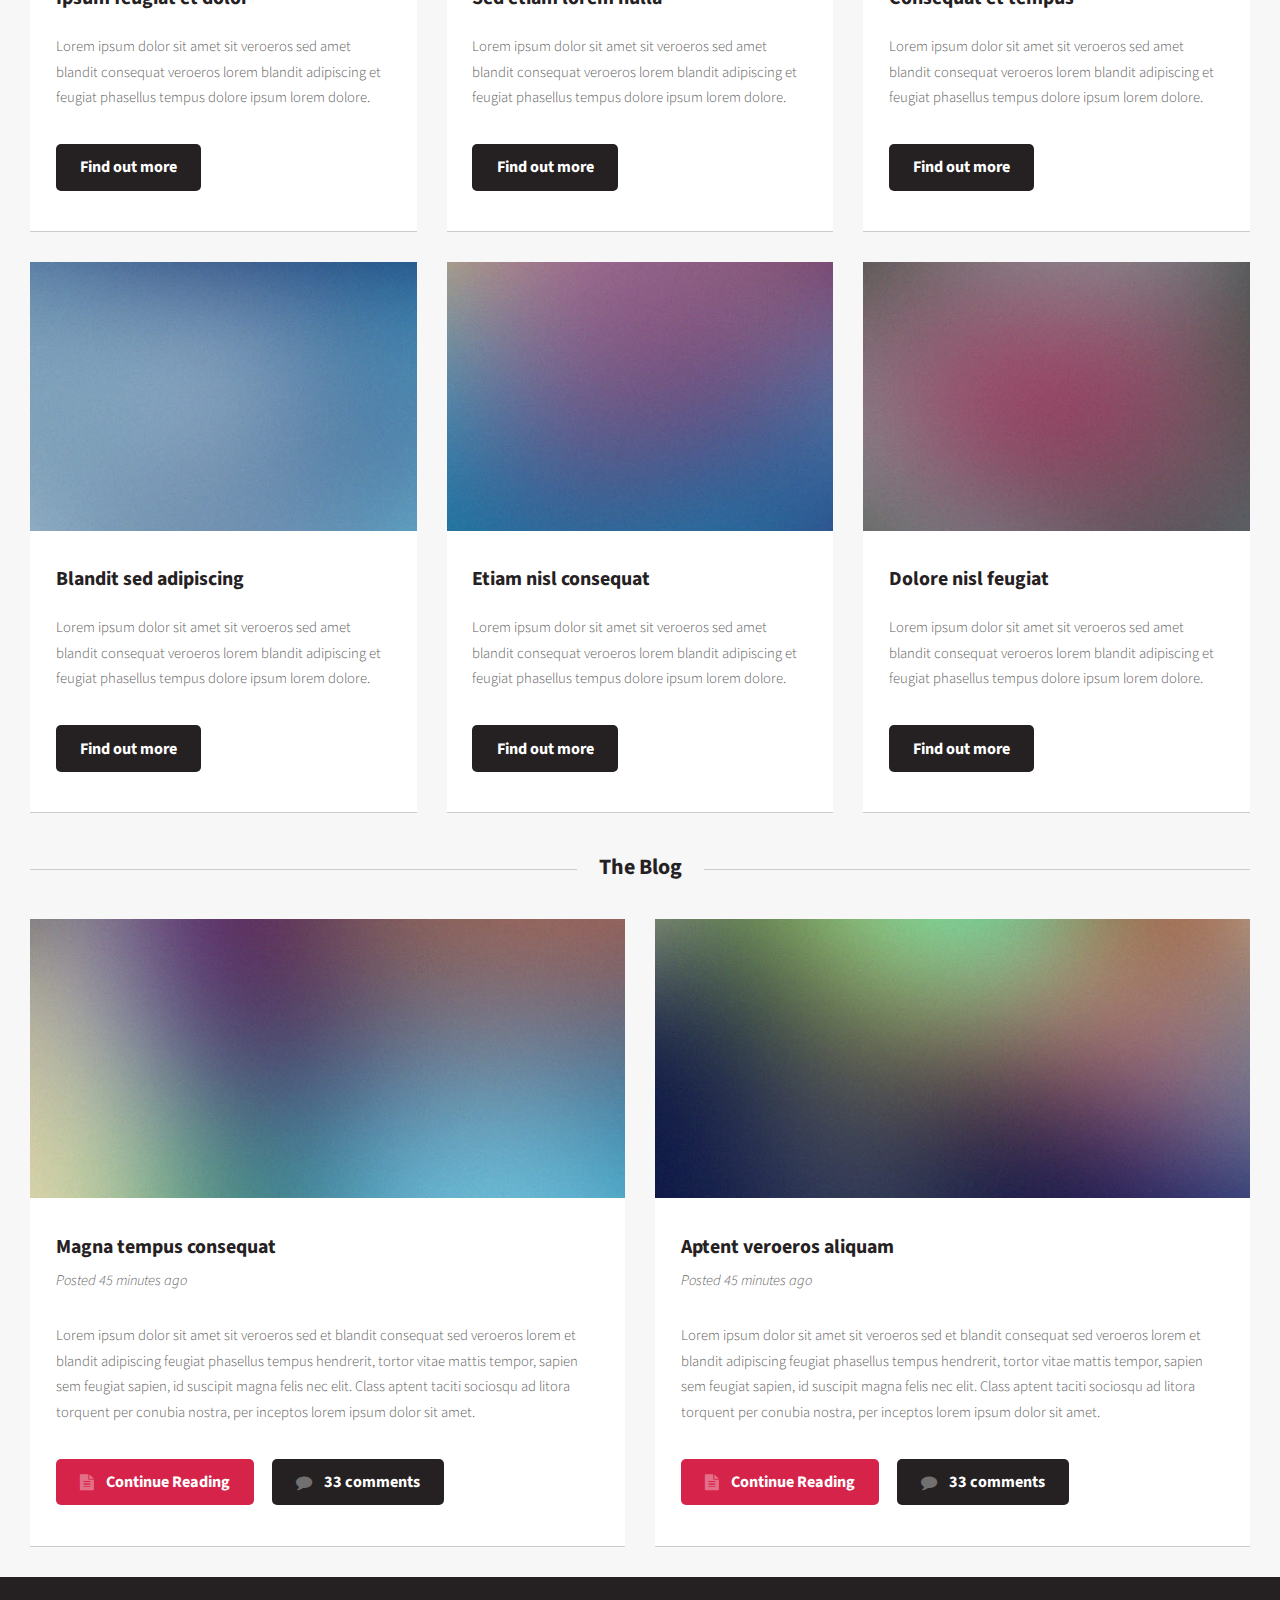
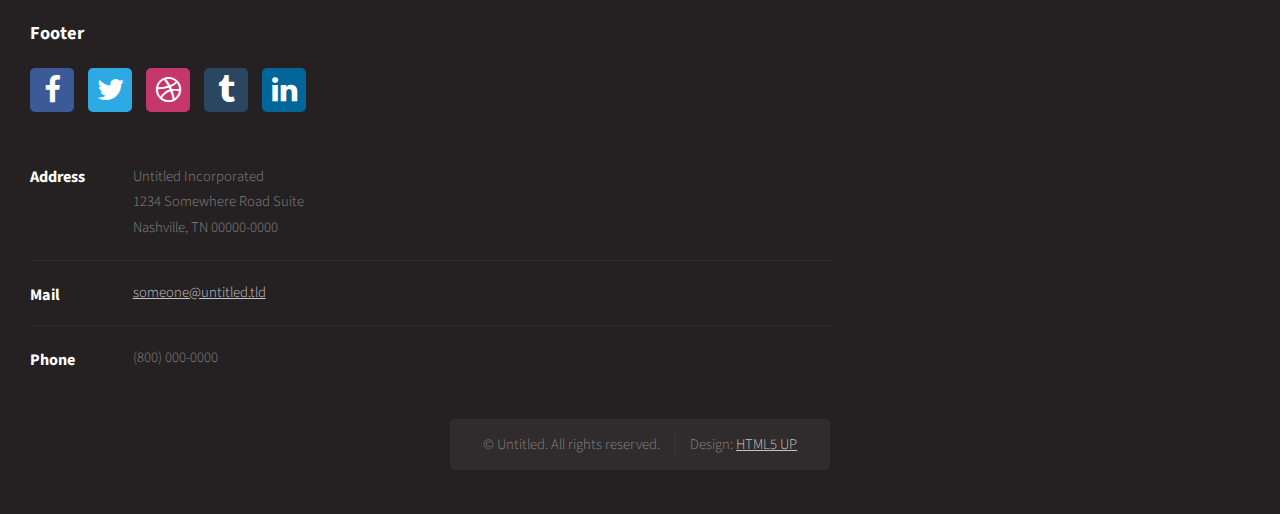
==== commit e5941a6d: "added btn" ====
--- a/Online Website/index.html
+++ b/Online Website/index.html
@@ -31,28 +31,25 @@
 										<li><a href="#">Dropdown 2</a></li>
 										<li><a href="#">Dropdown 3</a></li>
 										<li><a href="#">Dropdown 4</a>
-											<ul>
-												<li><a href="#">Magna phasellus</a></li>
-												<li><a href="#">Etiam dolore nisl</a></li>
-												<li><a href="#">Veroeros feugiat</a></li>
-												<li><a href="#">Nisl sed aliquam</a></li>
-												<li><a href="#">Dolore adipiscing</a></li>
-											</ul>
-										</li>
 										<li><a href="#">Dropdown 5</a></li>
 									</ul>
 								</li>
 								<li><a href="left-sidebar.html">Left Sidebar</a></li>
 								<li><a href="right-sidebar.html">Right Sidebar</a></li>
 								<li><a href="no-sidebar.html">No Sidebar</a></li>
-							</ul>
+								<!-- edit -->
+								<li><a class="btn nav-link login-link" href="#">Login</a></li>
+								<li><a class="btn signup-Nav" href="#">Sign-up</a></li>
+							</ul>						
 						</nav>
 
 					<!-- Banner -->
 						<section id="banner">
 							<header>
 								<h2>Insert Something here.</h2>
-								<p>A responsive template by HTML5 UP</p>
+								<p>Get Started Now</p>
+								<a href="#" class="btn" id="sign-up">signup</a>
+        				<a href="#" class="btn" id="log-in">login</a>
 							</header>
 						</section>
 
--- a/Online Website/assets/css/main.css
+++ b/Online Website/assets/css/main.css
@@ -2077,6 +2077,9 @@
 				display: inline-block;
 				font-style: italic;
 				margin: 0 0.35em 0 0.35em;
+				font-family: 'Anton', sans-serif;
+				letter-spacing: 2px;
+				font-size: 1.2rem;
 			}
 
 				#nav > ul > li > ul {
@@ -2096,13 +2099,14 @@
 				}
 
 				#nav > ul > li:hover > a, #nav > ul > li.active > a {
-					background: #f3f3f3;
+					background: #d52349;
+					color:white;
 				}
 
 				#nav > ul > li.current > a {
 					background: #d52349;
 					color: #fff !important;
-					font-weight: 700;
+					font-weight: 700;  
 				}
 
 	.dropotron {
@@ -2878,4 +2882,37 @@
 				padding: 40px 0 20px 0;
 			}
 
+	}
+
+
+
+
+
+
+
+
+
+
+	/* Editition portion */
+	.btn {
+		display: block;
+		max-width: 220px;
+		margin: 10px auto;
+		text-transform: uppercase;
+		text-decoration: none;
+		color: #ffffffc7;
+		text-shadow: 0px 4px 4px rgba(0, 0, 0, 0.25);
+		border: 1px solid #ff0000;
+		border-radius: 5px;
+		font-family: 'Anton', sans-serif;
+		letter-spacing: 2px;
+		font-size: 1.2rem;
+	  }
+	.btn:hover {
+		color: #ffffffc7;
+		background: linear-gradient(270deg, #f33535 20%, #f30505 100%);
+		box-shadow: 0px 4px 4px rgba(0, 0, 0, 0.25);
+		border: none;
+		margin: 11px auto;
+		text-shadow: none;
 	}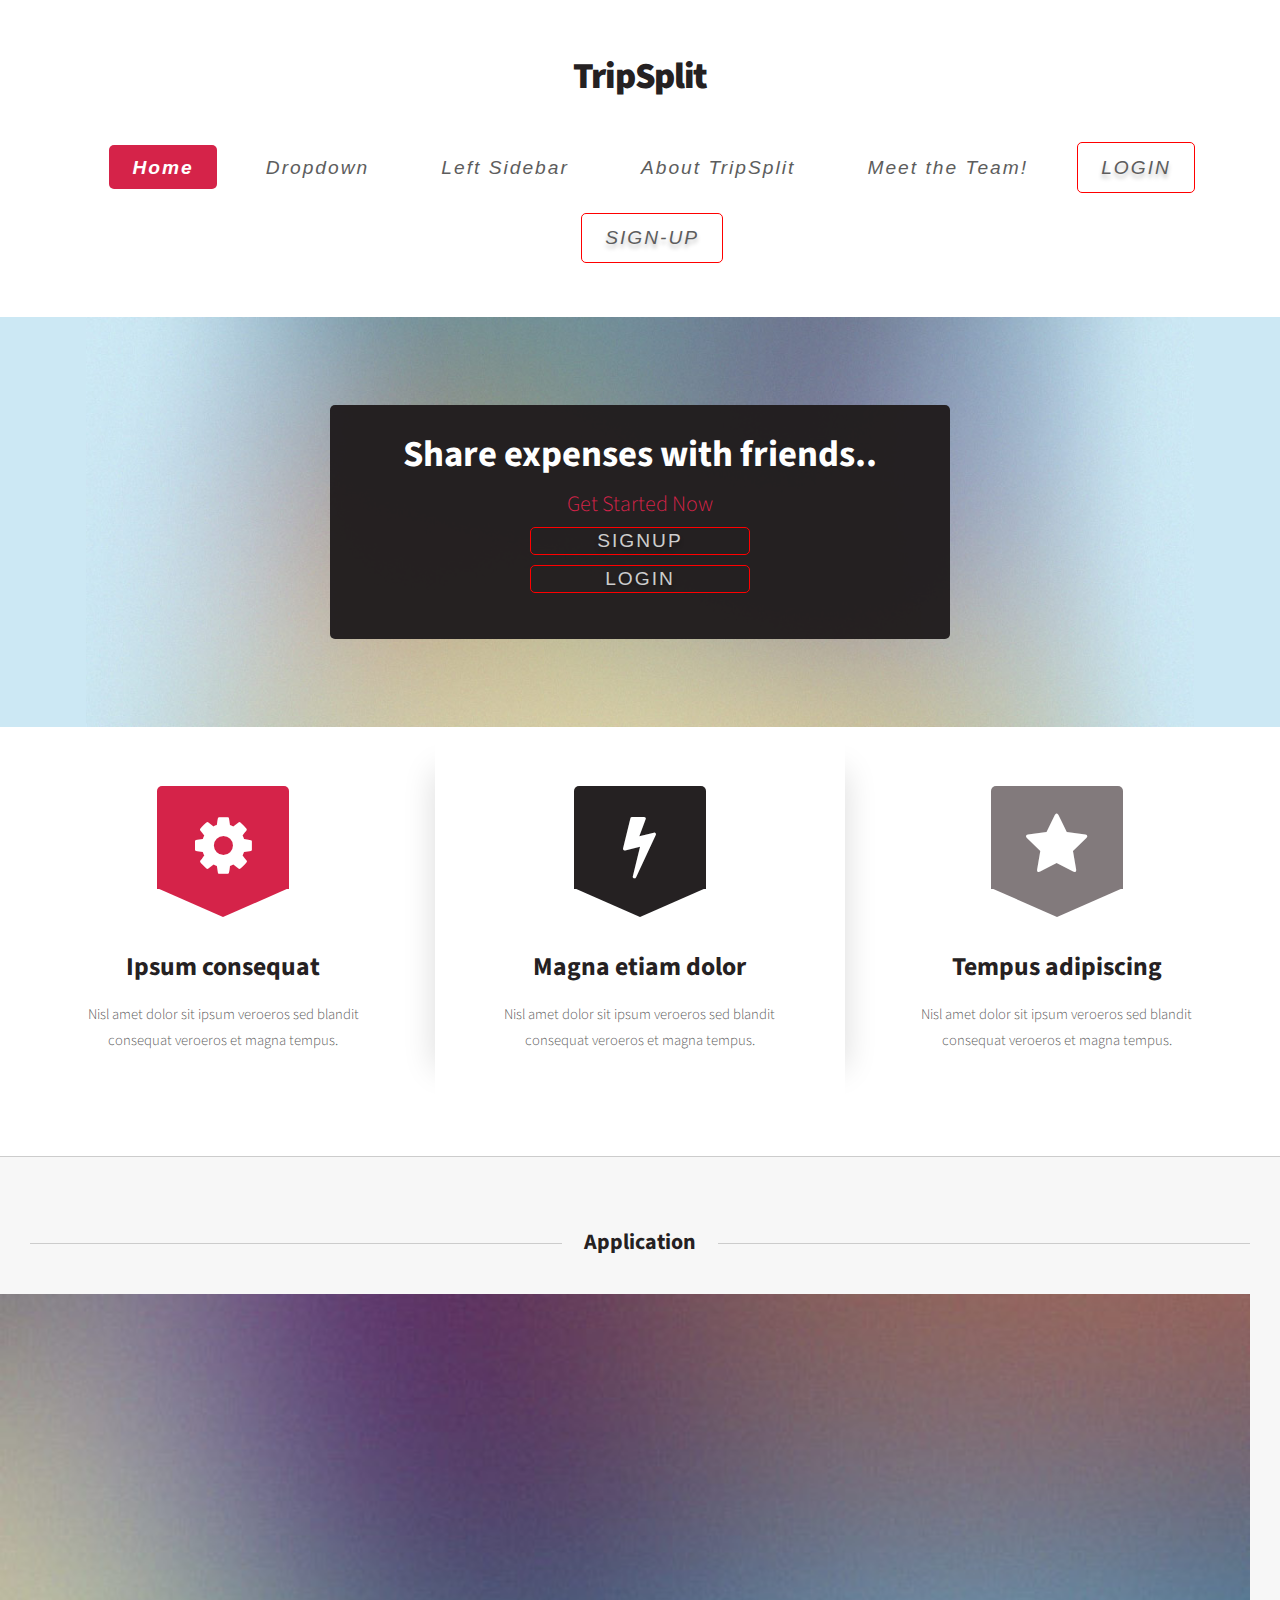
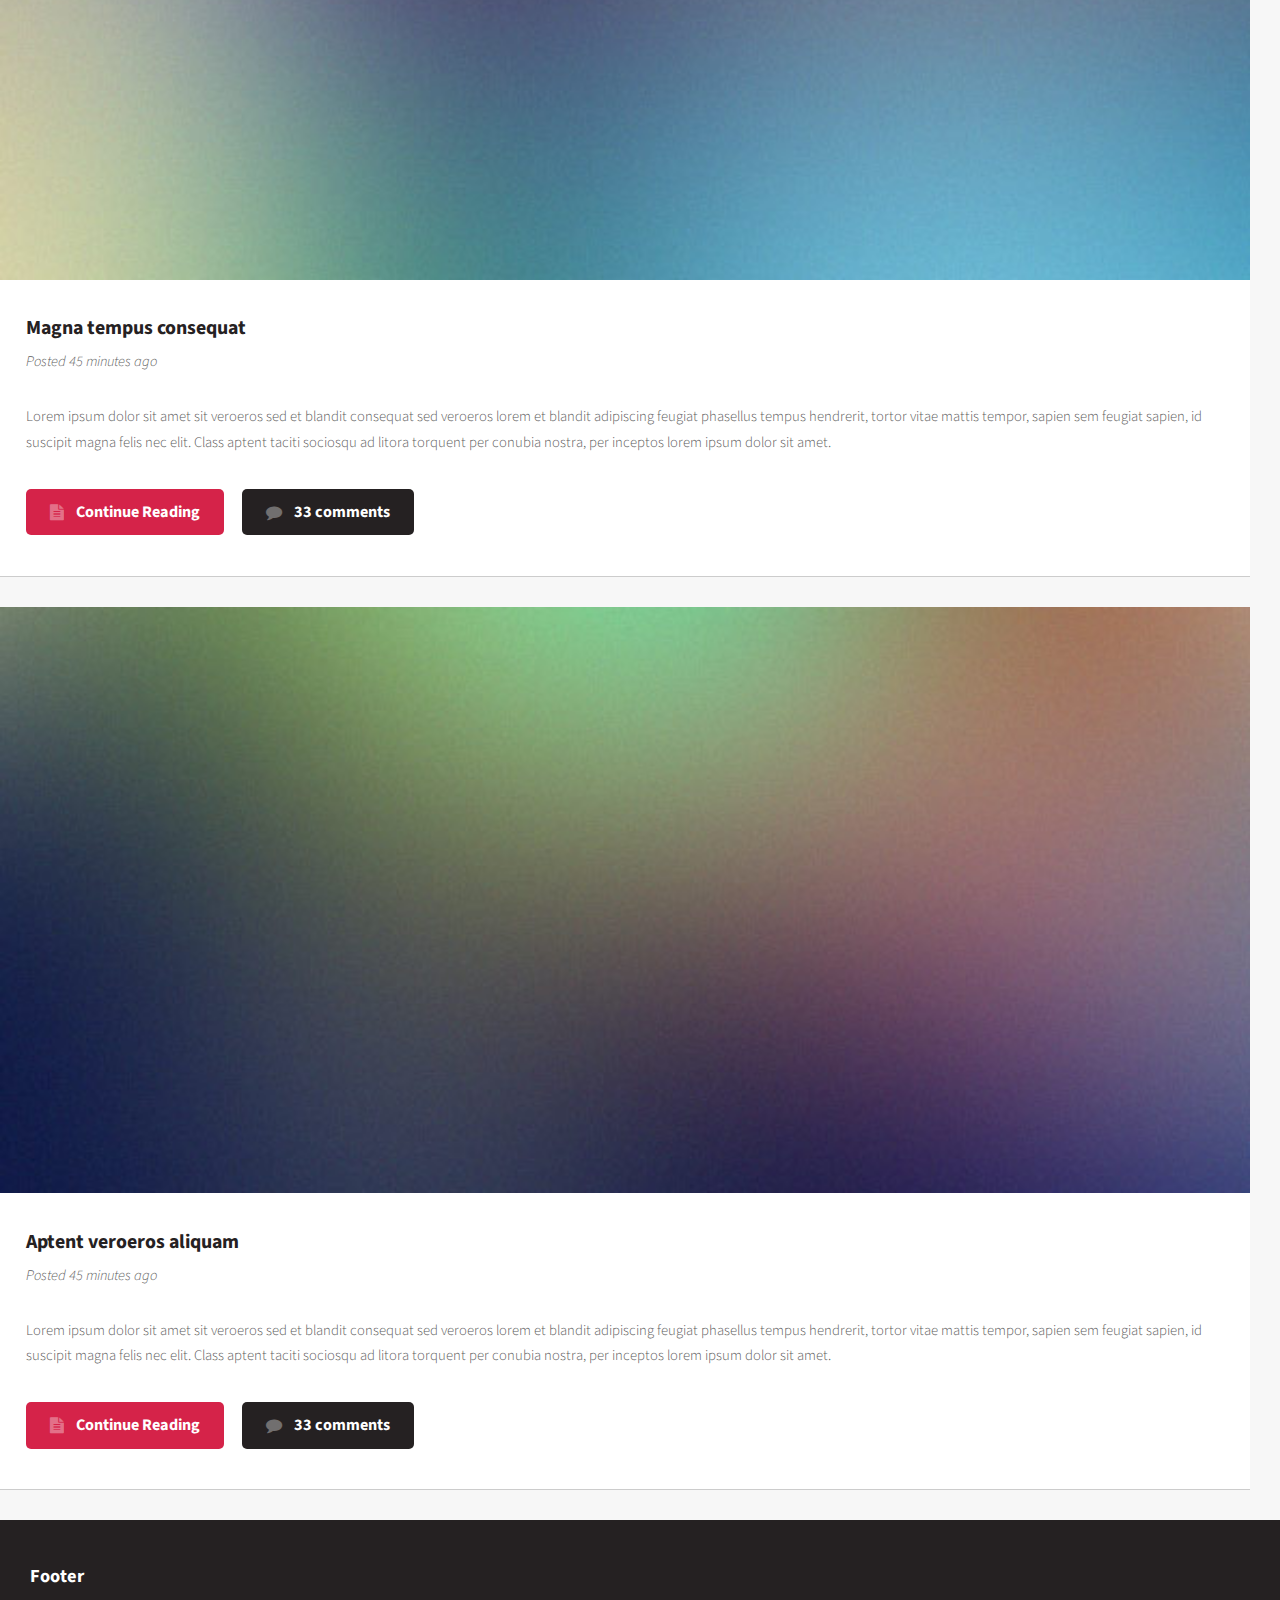
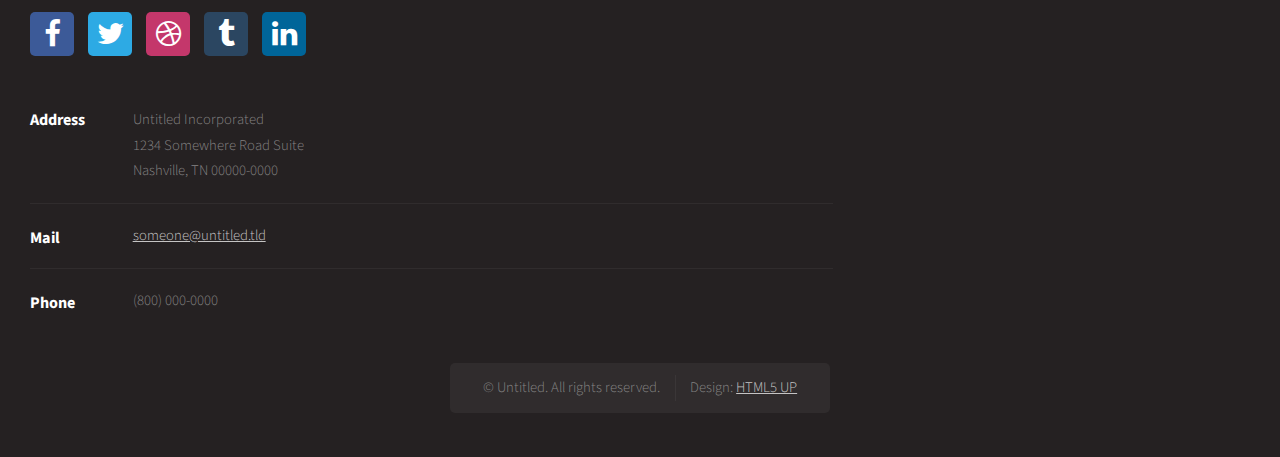
==== commit 0b0127a5: "consolidated the homepage" ====
--- a/Online Website/index.html
+++ b/Online Website/index.html
@@ -18,7 +18,7 @@
 				<section id="header">
 
 					<!-- Logo -->
-						<h1><a href="index.html">Trip Split</a></h1>
+						<h1><a href="index.html">TripSplit</a></h1>
 
 					<!-- Nav -->
 						<nav id="nav">
@@ -35,10 +35,10 @@
 									</ul>
 								</li>
 								<li><a href="left-sidebar.html">Left Sidebar</a></li>
-								<li><a href="right-sidebar.html">Right Sidebar</a></li>
-								<li><a href="no-sidebar.html">No Sidebar</a></li>
+								<li><a href="right-sidebar.html">About TripSplit</a></li>
+								<li><a href="no-sidebar.html">Meet the Team!</a></li>
 								<!-- edit -->
-								<li><a class="btn nav-link login-link" href="#">Login</a></li>
+								<li><a class="btn nav-link login-link" href="right-sidebar.html">Login</a></li>
 								<li><a class="btn signup-Nav" href="#">Sign-up</a></li>
 							</ul>						
 						</nav>
@@ -46,10 +46,10 @@
 					<!-- Banner -->
 						<section id="banner">
 							<header>
-								<h2>Insert Something here.</h2>
+								<h2>Share expenses with friends..</h2>
 								<p>Get Started Now</p>
-								<a href="#" class="btn" id="sign-up">signup</a>
-        				<a href="#" class="btn" id="log-in">login</a>
+								<a href="#" class="btn" id="sign-up" >signup</a>
+        				<a href="right-sidebar.html" class="btn" id="log-in">login</a>
 							</header>
 						</section>
 
@@ -84,12 +84,12 @@
 									</section>
 								</div>
 							</div>
-							<footer>
+							<!-- <footer>
 								<ul class="actions">
 									<li><a href="#" class="button large">Get Started</a></li>
 									<li><a href="#" class="button alt large">Learn More</a></li>
 								</ul>
-							</footer>
+							</footer> -->
 						</section>
 
 				</section>
@@ -101,7 +101,7 @@
 							<div class="col-12">
 
 								<!-- Portfolio -->
-									<section>
+									<!-- <section>
 										<header class="major">
 											<h2>My Portfolio</h2>
 										</header>
@@ -191,7 +191,7 @@
 												</section>
 											</div>
 										</div>
-									</section>
+									</section> -->
 
 							</div>
 							<div class="col-12">
@@ -199,10 +199,10 @@
 								<!-- Blog -->
 									<section>
 										<header class="major">
-											<h2>The Blog</h2>
+											<h2>Application</h2>
 										</header>
 										<div class="row">
-											<div class="col-6 col-12-small">
+											<div class="col-6 col-12-small"></div><!--   <------I added this -->
 												<section class="box">
 													<a href="#" class="image featured"><img src="images/pic08.jpg" alt="" /></a>
 													<header>
@@ -217,8 +217,8 @@
 														</ul>
 													</footer>
 												</section>
-											</div>
-											<div class="col-6 col-12-small">
+											</div></div>
+											<div class="col-6 col-12-small"></div> <!--   <------I added this -->
 												<section class="box">
 													<a href="#" class="image featured"><img src="images/pic09.jpg" alt="" /></a>
 													<header>
--- a/Online Website/assets/css/main.css
+++ b/Online Website/assets/css/main.css
@@ -1599,6 +1599,10 @@
 
 		.box footer ul.actions {
 			margin-bottom: 0;
+		}
+
+		.box .post .Add {
+			border: 5px solid blue;
 		}
 
 /* Button */
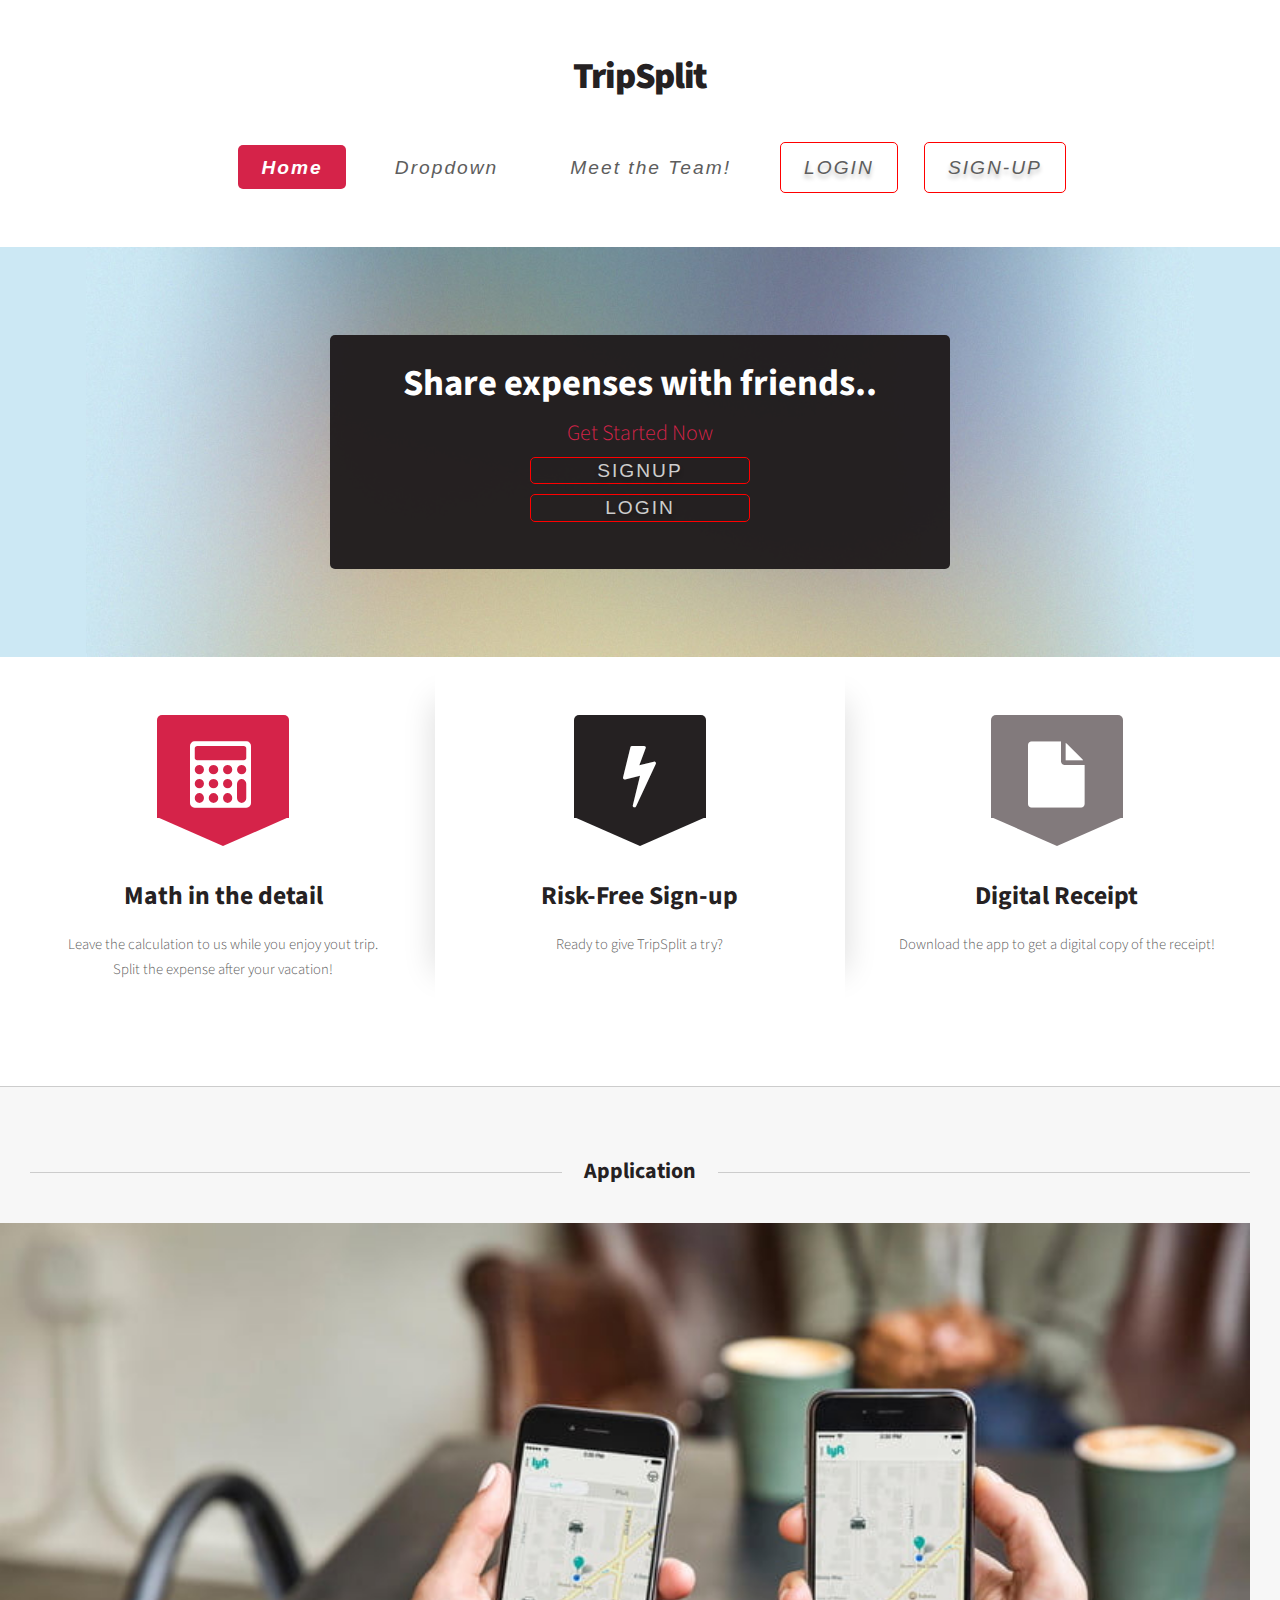
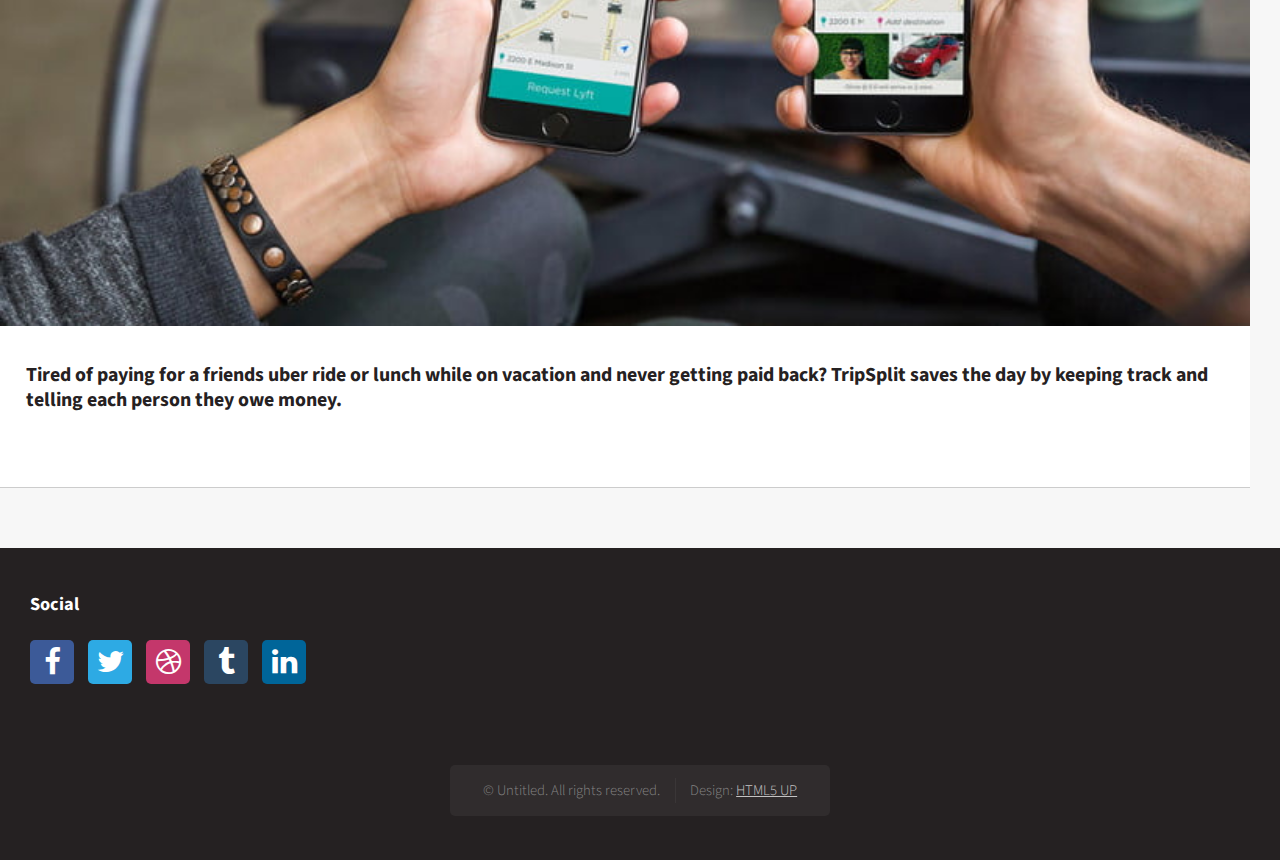
==== commit a6345c42: "updated the links" ====
--- a/Online Website/index.html
+++ b/Online Website/index.html
@@ -6,7 +6,7 @@
 -->
 <html>
 	<head>
-		<title>Trip Split Project</title>
+		<title>TripSplit Project</title>
 		<meta charset="utf-8" />
 		<meta name="viewport" content="width=device-width, initial-scale=1, user-scalable=no" />
 		<link rel="stylesheet" href="assets/css/main.css" />
@@ -34,11 +34,11 @@
 										<li><a href="#">Dropdown 5</a></li>
 									</ul>
 								</li>
-								<li><a href="left-sidebar.html">Left Sidebar</a></li>
-								<li><a href="right-sidebar.html">About TripSplit</a></li>
-								<li><a href="no-sidebar.html">Meet the Team!</a></li>
+								<!-- <li><a href="left-sidebar.html">Left Sidebar</a></li> -->
+								<!-- <li><a href="right-sidebar.html">About Us</a></li> -->
+								<li><a href="MeetTheTeam.html">Meet the Team!</a></li>
 								<!-- edit -->
-								<li><a class="btn nav-link login-link" href="right-sidebar.html">Login</a></li>
+								<li><a class="btn nav-link login-link" href="Log-In.html">Login</a></li>
 								<li><a class="btn signup-Nav" href="#">Sign-up</a></li>
 							</ul>						
 						</nav>
@@ -49,38 +49,44 @@
 								<h2>Share expenses with friends..</h2>
 								<p>Get Started Now</p>
 								<a href="#" class="btn" id="sign-up" >signup</a>
-        				<a href="right-sidebar.html" class="btn" id="log-in">login</a>
+        				<a href="Log-In.html" class="btn" id="log-in">login</a>
 							</header>
 						</section>
+
+						<div></div>
+
+
+
+
 
 					<!-- Intro -->
 						<section id="intro" class="container">
                 <div class="row">
 								<div class="col-4 col-12-medium">
 									<section class="first">
-										<i class="icon featured fa-cog"></i>
+										<i class="icon featured fa-calculator"></i>
 										<header>
-											<h2>Ipsum consequat</h2>
+											<h2>Math in the detail</h2>
 										</header>
-										<p>Nisl amet dolor sit ipsum veroeros sed blandit consequat veroeros et magna tempus.</p>
+										<p>Leave the calculation to us while you enjoy yout trip. Split the expense after your vacation!</p>
 									</section>
 								</div>
 								<div class="col-4 col-12-medium">
 									<section class="middle">
 										<i class="icon featured alt fa-flash"></i>
 										<header>
-											<h2>Magna etiam dolor</h2>
+											<h2>Risk-Free Sign-up</h2>
 										</header>
-										<p>Nisl amet dolor sit ipsum veroeros sed blandit consequat veroeros et magna tempus.</p>
+										<p>Ready to give TripSplit a try?</p>
 									</section>
 								</div>
 								<div class="col-4 col-12-medium">
 									<section class="last">
-										<i class="icon featured alt2 fa-star"></i>
+										<i class="icon featured alt2 fa-file"></i>
 										<header>
-											<h2>Tempus adipiscing</h2>
+											<h2>Digital Receipt</h2>
 										</header>
-										<p>Nisl amet dolor sit ipsum veroeros sed blandit consequat veroeros et magna tempus.</p>
+										<p>Download the app to get a digital copy of the receipt!</p>
 									</section>
 								</div>
 							</div>
@@ -204,33 +210,34 @@
 										<div class="row">
 											<div class="col-6 col-12-small"></div><!--   <------I added this -->
 												<section class="box">
-													<a href="#" class="image featured"><img src="images/pic08.jpg" alt="" /></a>
-													<header>
-														<h3>Magna tempus consequat</h3>
-														<p>Posted 45 minutes ago</p>
-													</header>
-													<p>Lorem ipsum dolor sit amet sit veroeros sed et blandit consequat sed veroeros lorem et blandit  adipiscing feugiat phasellus tempus hendrerit, tortor vitae mattis tempor, sapien sem feugiat sapien, id suscipit magna felis nec elit. Class aptent taciti sociosqu ad litora torquent per conubia nostra, per inceptos lorem ipsum dolor sit amet.</p>
-													<footer>
-														<ul class="actions">
+													<a href="#" class="image featured"><img src="images/travel image.jpg" alt="" /></a>
+													<header>
+														<h3>Tired of paying for a friends uber ride or lunch while on vacation and never getting paid back? TripSplit saves the day by keeping track and telling each person they owe money.</h3>
+													</header>
+													<!-- <p>Tired of paying for a friends uber ride or lunch while on vacation and never getting paid back? Trip split saves the day by keeping track and telling each person they owe money.</p> -->
+													<footer>
+														<!-- <ul class="actions">
 															<li><a href="#" class="button icon fa-file-text">Continue Reading</a></li>
 															<li><a href="#" class="button alt icon fa-comment">33 comments</a></li>
-														</ul>
+														</ul> -->
 													</footer>
 												</section>
 											</div></div>
-											<div class="col-6 col-12-small"></div> <!--   <------I added this -->
-												<section class="box">
+											<div class="col-6 col-12-small"> <!--   <------I added this -->
+												<!-- <section class="box">
 													<a href="#" class="image featured"><img src="images/pic09.jpg" alt="" /></a>
 													<header>
 														<h3>Aptent veroeros aliquam</h3>
-														<p>Posted 45 minutes ago</p>
-													</header>
-													<p>Lorem ipsum dolor sit amet sit veroeros sed et blandit consequat sed veroeros lorem et blandit  adipiscing feugiat phasellus tempus hendrerit, tortor vitae mattis tempor, sapien sem feugiat sapien, id suscipit magna felis nec elit. Class aptent taciti sociosqu ad litora torquent per conubia nostra, per inceptos lorem ipsum dolor sit amet.</p>
-													<footer>
-														<ul class="actions">
+														<p>Posted 45 minutes ago</p> -->
+													<!-- </header>
+													<p> ssgdfghdkjfghkjd
+														hn
+													</p>
+													<footer> -->
+														<!-- <ul class="actions">
 															<li><a href="#" class="button icon fa-file-text">Continue Reading</a></li>
 															<li><a href="#" class="button alt icon fa-comment">33 comments</a></li>
-														</ul>
+														</ul> -->
 													</footer>
 												</section>
 											</div>
@@ -249,7 +256,7 @@
             <div class="col-8 col-12-medium">
 
 
-				<!-- <!-- <section id="footer">
+				<!-- <section id="footer">
 					<div class="container">
 						<div class="row">
 							<div class="col-8 col-12-medium">
@@ -337,7 +344,7 @@
 							<div class="col-4 col-12-medium"> -->
 								<section>
 									<header>
-										<h2>Footer</h2>
+										<h2>Social</h2>
 									</header>
 									<ul class="social">
 										<li><a class="icon fa-facebook" href="#"><span class="label">Facebook</span></a></li>
@@ -346,7 +353,7 @@
 										<li><a class="icon fa-tumblr" href="#"><span class="label">Tumblr</span></a></li>
 										<li><a class="icon fa-linkedin" href="#"><span class="label">LinkedIn</span></a></li>
 									</ul>
-									<ul class="contact">
+									<!-- <ul class="contact">
 										<li>
 											<h3>Address</h3>
 											<p>
@@ -364,7 +371,7 @@
 											<p>(800) 000-0000</p>
 										</li>
 									</ul>
-								</section>
+								</section> -->
 							</div>
 							<div class="col-12">
 
